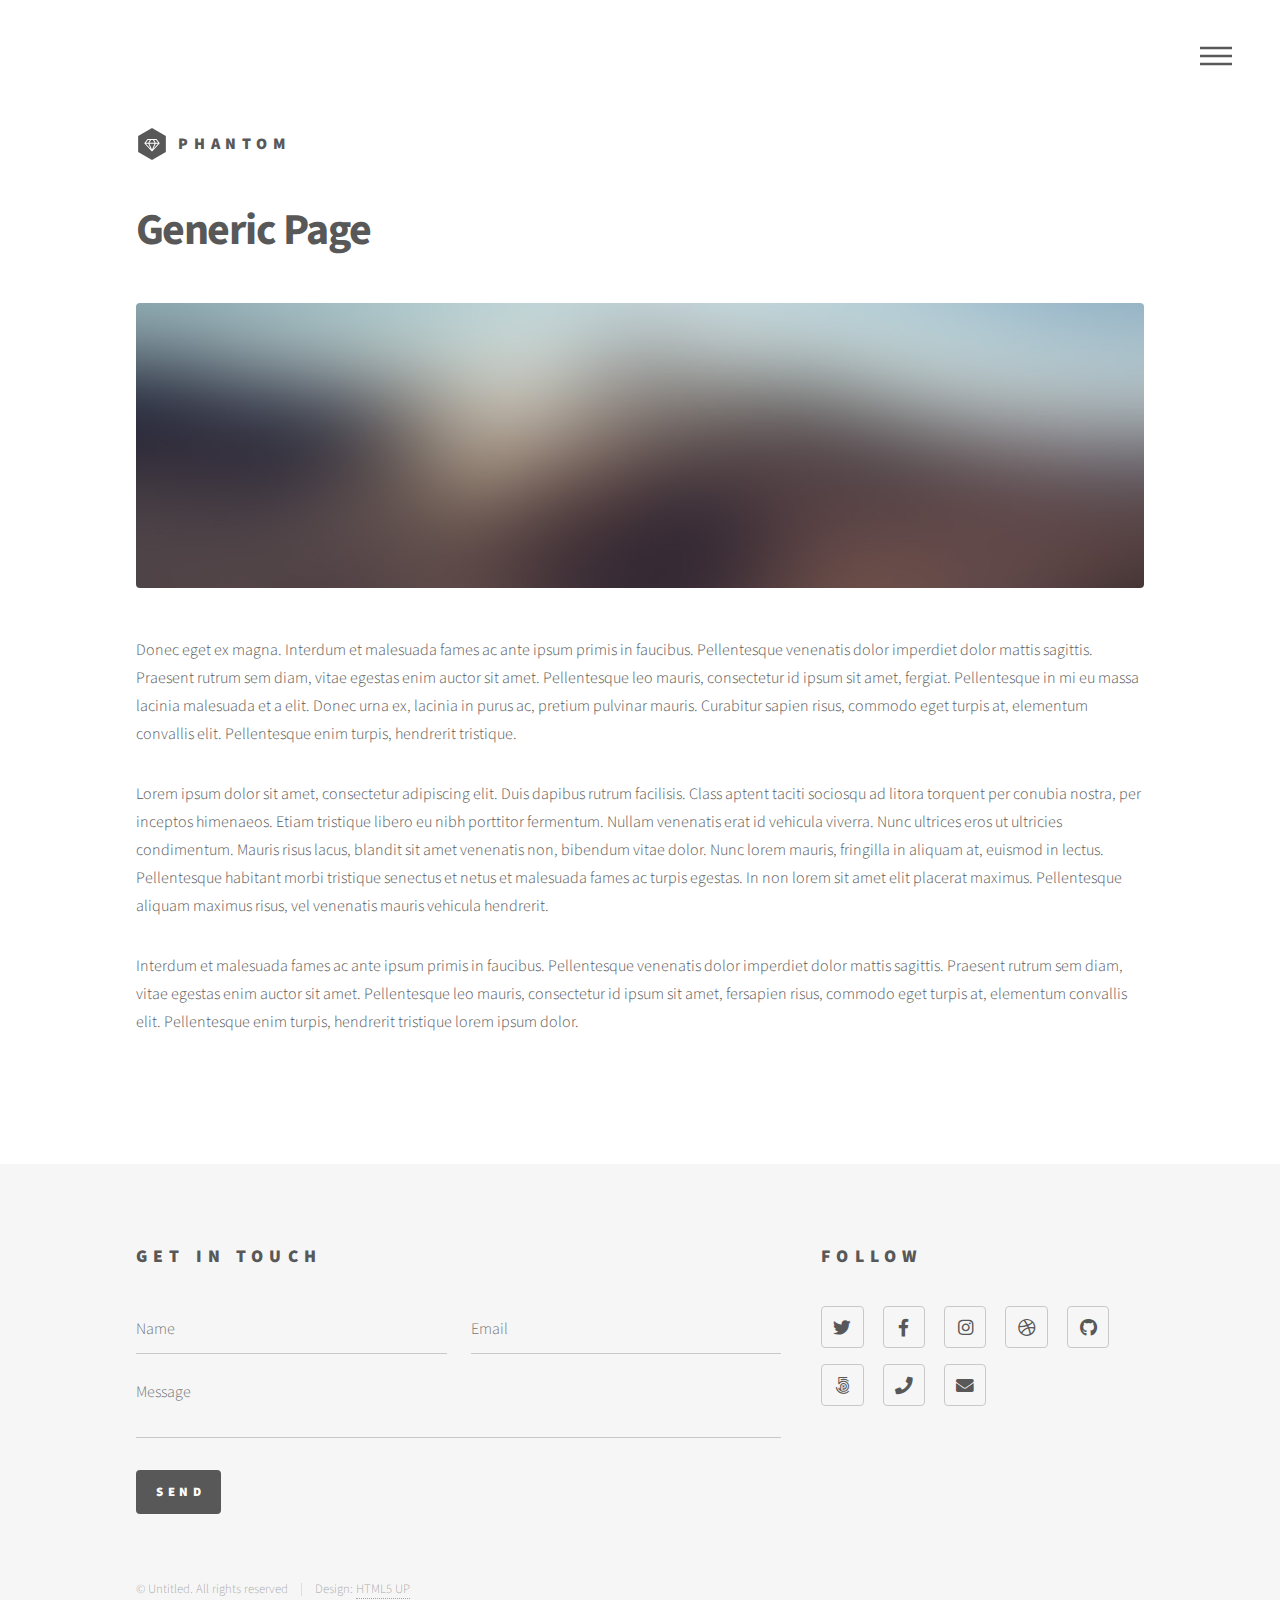
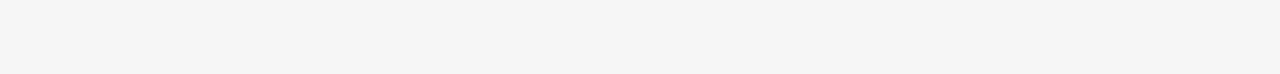
==== about.html @ fb97732a "I did mang???" ====
<!DOCTYPE HTML>
<!--
	Phantom by HTML5 UP
	html5up.net | @ajlkn
	Free for personal and commercial use under the CCA 3.0 license (html5up.net/license)
-->
<html>
	<head>
		<title>Generic - Phantom by HTML5 UP</title>
		<meta charset="utf-8" />
		<meta name="viewport" content="width=device-width, initial-scale=1, user-scalable=no" />
		<link rel="stylesheet" href="assets/css/main.css" />
		<noscript><link rel="stylesheet" href="assets/css/noscript.css" /></noscript>
	</head>
	<body class="is-preload">
		<!-- Wrapper -->
			<div id="wrapper">

				<!-- Header -->
					<header id="header">
						<div class="inner">

							<!-- Logo -->
								<a href="index.html" class="logo">
									<span class="symbol"><img src="images/logo.svg" alt="" /></span><span class="title">Phantom</span>
								</a>

							<!-- Nav -->
								<nav>
									<ul>
										<li><a href="#menu">Menu</a></li>
									</ul>
								</nav>

						</div>
					</header>

				<!-- Menu -->
					<nav id="menu">
						<h2>Menu</h2>
						<ul>
							<li><a href="index.html">Home</a></li>
							<li><a href="generic.html">Ipsum veroeros</a></li>
							<li><a href="generic.html">Tempus etiam</a></li>
							<li><a href="generic.html">Consequat dolor</a></li>
							<li><a href="elements.html">Elements</a></li>
						</ul>
					</nav>

				<!-- Main -->
					<div id="main">
						<div class="inner">
							<h1>Generic Page</h1>
							<span class="image main"><img src="images/pic13.jpg" alt="" /></span>
							<p>Donec eget ex magna. Interdum et malesuada fames ac ante ipsum primis in faucibus. Pellentesque venenatis dolor imperdiet dolor mattis sagittis. Praesent rutrum sem diam, vitae egestas enim auctor sit amet. Pellentesque leo mauris, consectetur id ipsum sit amet, fergiat. Pellentesque in mi eu massa lacinia malesuada et a elit. Donec urna ex, lacinia in purus ac, pretium pulvinar mauris. Curabitur sapien risus, commodo eget turpis at, elementum convallis elit. Pellentesque enim turpis, hendrerit tristique.</p>
							<p>Lorem ipsum dolor sit amet, consectetur adipiscing elit. Duis dapibus rutrum facilisis. Class aptent taciti sociosqu ad litora torquent per conubia nostra, per inceptos himenaeos. Etiam tristique libero eu nibh porttitor fermentum. Nullam venenatis erat id vehicula viverra. Nunc ultrices eros ut ultricies condimentum. Mauris risus lacus, blandit sit amet venenatis non, bibendum vitae dolor. Nunc lorem mauris, fringilla in aliquam at, euismod in lectus. Pellentesque habitant morbi tristique senectus et netus et malesuada fames ac turpis egestas. In non lorem sit amet elit placerat maximus. Pellentesque aliquam maximus risus, vel venenatis mauris vehicula hendrerit.</p>
							<p>Interdum et malesuada fames ac ante ipsum primis in faucibus. Pellentesque venenatis dolor imperdiet dolor mattis sagittis. Praesent rutrum sem diam, vitae egestas enim auctor sit amet. Pellentesque leo mauris, consectetur id ipsum sit amet, fersapien risus, commodo eget turpis at, elementum convallis elit. Pellentesque enim turpis, hendrerit tristique lorem ipsum dolor.</p>
						</div>
					</div>

				<!-- Footer -->
					<footer id="footer">
						<div class="inner">
							<section>
								<h2>Get in touch</h2>
								<form method="post" action="#">
									<div class="fields">
										<div class="field half">
											<input type="text" name="name" id="name" placeholder="Name" />
										</div>
										<div class="field half">
											<input type="email" name="email" id="email" placeholder="Email" />
										</div>
										<div class="field">
											<textarea name="message" id="message" placeholder="Message"></textarea>
										</div>
									</div>
									<ul class="actions">
										<li><input type="submit" value="Send" class="primary" /></li>
									</ul>
								</form>
							</section>
							<section>
								<h2>Follow</h2>
								<ul class="icons">
									<li><a href="#" class="icon brands style2 fa-twitter"><span class="label">Twitter</span></a></li>
									<li><a href="#" class="icon brands style2 fa-facebook-f"><span class="label">Facebook</span></a></li>
									<li><a href="#" class="icon brands style2 fa-instagram"><span class="label">Instagram</span></a></li>
									<li><a href="#" class="icon brands style2 fa-dribbble"><span class="label">Dribbble</span></a></li>
									<li><a href="#" class="icon brands style2 fa-github"><span class="label">GitHub</span></a></li>
									<li><a href="#" class="icon brands style2 fa-500px"><span class="label">500px</span></a></li>
									<li><a href="#" class="icon solid style2 fa-phone"><span class="label">Phone</span></a></li>
									<li><a href="#" class="icon solid style2 fa-envelope"><span class="label">Email</span></a></li>
								</ul>
							</section>
							<ul class="copyright">
								<li>&copy; Untitled. All rights reserved</li><li>Design: <a href="http://html5up.net">HTML5 UP</a></li>
							</ul>
						</div>
					</footer>

			</div>

		<!-- Scripts -->
			<script src="assets/js/jquery.min.js"></script>
			<script src="assets/js/browser.min.js"></script>
			<script src="assets/js/breakpoints.min.js"></script>
			<script src="assets/js/util.js"></script>
			<script src="assets/js/main.js"></script>

	</body>
</html>
---- assets/css/main.css ----
@import url(fontawesome-all.min.css);
@import url("https://fonts.googleapis.com/css?family=Source+Sans+Pro:300,700,900");

/*
	Phantom by HTML5 UP
	html5up.net | @ajlkn
	Free for personal and commercial use under the CCA 3.0 license (html5up.net/license)
*/

html, body, div, span, applet, object,
iframe, h1, h2, h3, h4, h5, h6, p, blockquote,
pre, a, abbr, acronym, address, big, cite,
code, del, dfn, em, img, ins, kbd, q, s, samp,
small, strike, strong, sub, sup, tt, var, b,
u, i, center, dl, dt, dd, ol, ul, li, fieldset,
form, label, legend, table, caption, tbody,
tfoot, thead, tr, th, td, article, aside,
canvas, details, embed, figure, figcaption,
footer, header, hgroup, menu, nav, output, ruby,
section, summary, time, mark, audio, video {
	margin: 0;
	padding: 0;
	border: 0;
	font-size: 100%;
	font: inherit;
	vertical-align: baseline;}

article, aside, details, figcaption, figure,
footer, header, hgroup, menu, nav, section {
	display: block;}

body {
	line-height: 1;
}

ol, ul {
	list-style: none;
}

blockquote, q {
	quotes: none;
}

	blockquote:before, blockquote:after, q:before, q:after {
		content: '';
		content: none;
	}

table {
	border-collapse: collapse;
	border-spacing: 0;
}

body {
	-webkit-text-size-adjust: none;
}

mark {
	background-color: transparent;
	color: inherit;
}

input::-moz-focus-inner {
	border: 0;
	padding: 0;
}

input, select, textarea {
	-moz-appearance: none;
	-webkit-appearance: none;
	-ms-appearance: none;
	appearance: none;
}

/* Basic */

	@-ms-viewport {
		width: device-width;
	}

	body {
		-ms-overflow-style: scrollbar;
	}

	@media screen and (max-width: 480px) {

		html, body {
			min-width: 320px;
		}

	}

	html {
		box-sizing: border-box;
	}

	*, *:before, *:after {
		box-sizing: inherit;
	}

	body {
		background: #ffffff;
	}

		body.is-preload *, body.is-preload *:before, body.is-preload *:after {
			-moz-animation: none !important;
			-webkit-animation: none !important;
			-ms-animation: none !important;
			animation: none !important;
			-moz-transition: none !important;
			-webkit-transition: none !important;
			-ms-transition: none !important;
			transition: none !important;
		}

/* Type */

	body, input, select, textarea {
		color: #585858;
		font-family: "Source Sans Pro", Helvetica, sans-serif;
		font-size: 16pt;
		font-weight: 300;
		line-height: 1.75;
	}

		@media screen and (max-width: 1680px) {

			body, input, select, textarea {
				font-size: 14pt;
			}

		}

		@media screen and (max-width: 1280px) {

			body, input, select, textarea {
				font-size: 12pt;
			}

		}

	a {
		-moz-transition: border-bottom-color 0.2s ease, color 0.2s ease;
		-webkit-transition: border-bottom-color 0.2s ease, color 0.2s ease;
		-ms-transition: border-bottom-color 0.2s ease, color 0.2s ease;
		transition: border-bottom-color 0.2s ease, color 0.2s ease;
		text-decoration: none;
		color: #585858;
		border-bottom: dotted 1px rgba(88, 88, 88, 0.5);
	}

		a:hover {
			border-bottom-color: transparent;
			color: #f2849e !important;
		}

	strong, b {
		font-weight: 900;
	}

	em, i {
		font-style: italic;
	}

	p {
		margin: 0 0 2em 0;
	}

	h1 {
		font-size: 2.75em;
		font-weight: 700;
		line-height: 1.3;
		margin: 0 0 1em 0;
		letter-spacing: -0.035em;
	}

		h1 a {
			color: inherit;
		}

		@media screen and (max-width: 736px) {

			h1 {
				font-size: 2em;
				margin: 0 0 1em 0;
			}

		}

		@media screen and (max-width: 360px) {

			h1 {
				font-size: 1.75em;
			}

		}

	h2, h3, h4, h5, h6 {
		font-weight: 900;
		line-height: 1.5;
		margin: 0 0 2em 0;
		text-transform: uppercase;
		letter-spacing: 0.35em;
	}

		h2 a, h3 a, h4 a, h5 a, h6 a {
			color: inherit;
		}

	h2 {
		font-size: 1.1em;
	}

	h3 {
		font-size: 1em;
	}

	h4 {
		font-size: 0.8em;
	}

	h5 {
		font-size: 0.8em;
	}

	h6 {
		font-size: 0.8em;
	}

	@media screen and (max-width: 980px) {

		h1 br, h2 br, h3 br, h4 br, h5 br, h6 br {
			display: none;
		}

	}

	@media screen and (max-width: 736px) {

		h2 {
			font-size: 1em;
		}

		h3 {
			font-size: 0.8em;
		}

	}

	sub {
		font-size: 0.8em;
		position: relative;
		top: 0.5em;
	}

	sup {
		font-size: 0.8em;
		position: relative;
		top: -0.5em;
	}

	blockquote {
		border-left: solid 4px #c9c9c9;
		font-style: italic;
		margin: 0 0 2em 0;
		padding: 0.5em 0 0.5em 2em;
	}

	code {
		background: rgba(144, 144, 144, 0.075);
		border-radius: 4px;
		border: solid 1px #c9c9c9;
		font-family: "Courier New", monospace;
		font-size: 0.9em;
		margin: 0 0.25em;
		padding: 0.25em 0.65em;
	}

	pre {
		-webkit-overflow-scrolling: touch;
		font-family: "Courier New", monospace;
		font-size: 0.9em;
		margin: 0 0 2em 0;
	}

		pre code {
			display: block;
			line-height: 1.75;
			padding: 1em 1.5em;
			overflow-x: auto;
		}

	hr {
		border: 0;
		border-bottom: solid 1px #c9c9c9;
		margin: 2em 0;
	}

		hr.major {
			margin: 3em 0;
		}

	.align-left {
		text-align: left;
	}

	.align-center {
		text-align: center;
	}

	.align-right {
		text-align: right;
	}

/* Row */

	.row {
		display: flex;
		flex-wrap: wrap;
		box-sizing: border-box;
		align-items: stretch;
	}

		.row > * {
			box-sizing: border-box;
		}

		.row.gtr-uniform > * > :last-child {
			margin-bottom: 0;
		}

		.row.aln-left {
			justify-content: flex-start;
		}

		.row.aln-center {
			justify-content: center;
		}

		.row.aln-right {
			justify-content: flex-end;
		}

		.row.aln-top {
			align-items: flex-start;
		}

		.row.aln-middle {
			align-items: center;
		}

		.row.aln-bottom {
			align-items: flex-end;
		}

		.row > .imp {
			order: -1;
		}

		.row > .col-1 {
			width: 8.33333%;
		}

		.row > .off-1 {
			margin-left: 8.33333%;
		}

		.row > .col-2 {
			width: 16.66667%;
		}

		.row > .off-2 {
			margin-left: 16.66667%;
		}

		.row > .col-3 {
			width: 25%;
		}

		.row > .off-3 {
			margin-left: 25%;
		}

		.row > .col-4 {
			width: 33.33333%;
		}

		.row > .off-4 {
			margin-left: 33.33333%;
		}

		.row > .col-5 {
			width: 41.66667%;
		}

		.row > .off-5 {
			margin-left: 41.66667%;
		}

		.row > .col-6 {
			width: 50%;
		}

		.row > .off-6 {
			margin-left: 50%;
		}

		.row > .col-7 {
			width: 58.33333%;
		}

		.row > .off-7 {
			margin-left: 58.33333%;
		}

		.row > .col-8 {
			width: 66.66667%;
		}

		.row > .off-8 {
			margin-left: 66.66667%;
		}

		.row > .col-9 {
			width: 75%;
		}

		.row > .off-9 {
			margin-left: 75%;
		}

		.row > .col-10 {
			width: 83.33333%;
		}

		.row > .off-10 {
			margin-left: 83.33333%;
		}

		.row > .col-11 {
			width: 91.66667%;
		}

		.row > .off-11 {
			margin-left: 91.66667%;
		}

		.row > .col-12 {
			width: 100%;
		}

		.row > .off-12 {
			margin-left: 100%;
		}

		.row.gtr-0 {
			margin-top: 0;
			margin-left: 0em;
		}

			.row.gtr-0 > * {
				padding: 0 0 0 0em;
			}

			.row.gtr-0.gtr-uniform {
				margin-top: 0em;
			}

				.row.gtr-0.gtr-uniform > * {
					padding-top: 0em;
				}

		.row.gtr-25 {
			margin-top: 0;
			margin-left: -0.5em;
		}

			.row.gtr-25 > * {
				padding: 0 0 0 0.5em;
			}

			.row.gtr-25.gtr-uniform {
				margin-top: -0.5em;
			}

				.row.gtr-25.gtr-uniform > * {
					padding-top: 0.5em;
				}

		.row.gtr-50 {
			margin-top: 0;
			margin-left: -1em;
		}

			.row.gtr-50 > * {
				padding: 0 0 0 1em;
			}

			.row.gtr-50.gtr-uniform {
				margin-top: -1em;
			}

				.row.gtr-50.gtr-uniform > * {
					padding-top: 1em;
				}

		.row {
			margin-top: 0;
			margin-left: -2em;
		}

			.row > * {
				padding: 0 0 0 2em;
			}

			.row.gtr-uniform {
				margin-top: -2em;
			}

				.row.gtr-uniform > * {
					padding-top: 2em;
				}

		.row.gtr-150 {
			margin-top: 0;
			margin-left: -3em;
		}

			.row.gtr-150 > * {
				padding: 0 0 0 3em;
			}

			.row.gtr-150.gtr-uniform {
				margin-top: -3em;
			}

				.row.gtr-150.gtr-uniform > * {
					padding-top: 3em;
				}

		.row.gtr-200 {
			margin-top: 0;
			margin-left: -4em;
		}

			.row.gtr-200 > * {
				padding: 0 0 0 4em;
			}

			.row.gtr-200.gtr-uniform {
				margin-top: -4em;
			}

				.row.gtr-200.gtr-uniform > * {
					padding-top: 4em;
				}

		@media screen and (max-width: 1680px) {

			.row {
				display: flex;
				flex-wrap: wrap;
				box-sizing: border-box;
				align-items: stretch;
			}

				.row > * {
					box-sizing: border-box;
				}

				.row.gtr-uniform > * > :last-child {
					margin-bottom: 0;
				}

				.row.aln-left {
					justify-content: flex-start;
				}

				.row.aln-center {
					justify-content: center;
				}

				.row.aln-right {
					justify-content: flex-end;
				}

				.row.aln-top {
					align-items: flex-start;
				}

				.row.aln-middle {
					align-items: center;
				}

				.row.aln-bottom {
					align-items: flex-end;
				}

				.row > .imp-xlarge {
					order: -1;
				}

				.row > .col-1-xlarge {
					width: 8.33333%;
				}

				.row > .off-1-xlarge {
					margin-left: 8.33333%;
				}

				.row > .col-2-xlarge {
					width: 16.66667%;
				}

				.row > .off-2-xlarge {
					margin-left: 16.66667%;
				}

				.row > .col-3-xlarge {
					width: 25%;
				}

				.row > .off-3-xlarge {
					margin-left: 25%;
				}

				.row > .col-4-xlarge {
					width: 33.33333%;
				}

				.row > .off-4-xlarge {
					margin-left: 33.33333%;
				}

				.row > .col-5-xlarge {
					width: 41.66667%;
				}

				.row > .off-5-xlarge {
					margin-left: 41.66667%;
				}

				.row > .col-6-xlarge {
					width: 50%;
				}

				.row > .off-6-xlarge {
					margin-left: 50%;
				}

				.row > .col-7-xlarge {
					width: 58.33333%;
				}

				.row > .off-7-xlarge {
					margin-left: 58.33333%;
				}

				.row > .col-8-xlarge {
					width: 66.66667%;
				}

				.row > .off-8-xlarge {
					margin-left: 66.66667%;
				}

				.row > .col-9-xlarge {
					width: 75%;
				}

				.row > .off-9-xlarge {
					margin-left: 75%;
				}

				.row > .col-10-xlarge {
					width: 83.33333%;
				}

				.row > .off-10-xlarge {
					margin-left: 83.33333%;
				}

				.row > .col-11-xlarge {
					width: 91.66667%;
				}

				.row > .off-11-xlarge {
					margin-left: 91.66667%;
				}

				.row > .col-12-xlarge {
					width: 100%;
				}

				.row > .off-12-xlarge {
					margin-left: 100%;
				}

				.row.gtr-0 {
					margin-top: 0;
					margin-left: 0em;
				}

					.row.gtr-0 > * {
						padding: 0 0 0 0em;
					}

					.row.gtr-0.gtr-uniform {
						margin-top: 0em;
					}

						.row.gtr-0.gtr-uniform > * {
							padding-top: 0em;
						}

				.row.gtr-25 {
					margin-top: 0;
					margin-left: -0.5em;
				}

					.row.gtr-25 > * {
						padding: 0 0 0 0.5em;
					}

					.row.gtr-25.gtr-uniform {
						margin-top: -0.5em;
					}

						.row.gtr-25.gtr-uniform > * {
							padding-top: 0.5em;
						}

				.row.gtr-50 {
					margin-top: 0;
					margin-left: -1em;
				}

					.row.gtr-50 > * {
						padding: 0 0 0 1em;
					}

					.row.gtr-50.gtr-uniform {
						margin-top: -1em;
					}

						.row.gtr-50.gtr-uniform > * {
							padding-top: 1em;
						}

				.row {
					margin-top: 0;
					margin-left: -2em;
				}

					.row > * {
						padding: 0 0 0 2em;
					}

					.row.gtr-uniform {
						margin-top: -2em;
					}

						.row.gtr-uniform > * {
							padding-top: 2em;
						}

				.row.gtr-150 {
					margin-top: 0;
					margin-left: -3em;
				}

					.row.gtr-150 > * {
						padding: 0 0 0 3em;
					}

					.row.gtr-150.gtr-uniform {
						margin-top: -3em;
					}

						.row.gtr-150.gtr-uniform > * {
							padding-top: 3em;
						}

				.row.gtr-200 {
					margin-top: 0;
					margin-left: -4em;
				}

					.row.gtr-200 > * {
						padding: 0 0 0 4em;
					}

					.row.gtr-200.gtr-uniform {
						margin-top: -4em;
					}

						.row.gtr-200.gtr-uniform > * {
							padding-top: 4em;
						}

		}

		@media screen and (max-width: 1280px) {

			.row {
				display: flex;
				flex-wrap: wrap;
				box-sizing: border-box;
				align-items: stretch;
			}

				.row > * {
					box-sizing: border-box;
				}

				.row.gtr-uniform > * > :last-child {
					margin-bottom: 0;
				}

				.row.aln-left {
					justify-content: flex-start;
				}

				.row.aln-center {
					justify-content: center;
				}

				.row.aln-right {
					justify-content: flex-end;
				}

				.row.aln-top {
					align-items: flex-start;
				}

				.row.aln-middle {
					align-items: center;
				}

				.row.aln-bottom {
					align-items: flex-end;
				}

				.row > .imp-large {
					order: -1;
				}

				.row > .col-1-large {
					width: 8.33333%;
				}

				.row > .off-1-large {
					margin-left: 8.33333%;
				}

				.row > .col-2-large {
					width: 16.66667%;
				}

				.row > .off-2-large {
					margin-left: 16.66667%;
				}

				.row > .col-3-large {
					width: 25%;
				}

				.row > .off-3-large {
					margin-left: 25%;
				}

				.row > .col-4-large {
					width: 33.33333%;
				}

				.row > .off-4-large {
					margin-left: 33.33333%;
				}

				.row > .col-5-large {
					width: 41.66667%;
				}

				.row > .off-5-large {
					margin-left: 41.66667%;
				}

				.row > .col-6-large {
					width: 50%;
				}

				.row > .off-6-large {
					margin-left: 50%;
				}

				.row > .col-7-large {
					width: 58.33333%;
				}

				.row > .off-7-large {
					margin-left: 58.33333%;
				}

				.row > .col-8-large {
					width: 66.66667%;
				}

				.row > .off-8-large {
					margin-left: 66.66667%;
				}

				.row > .col-9-large {
					width: 75%;
				}

				.row > .off-9-large {
					margin-left: 75%;
				}

				.row > .col-10-large {
					width: 83.33333%;
				}

				.row > .off-10-large {
					margin-left: 83.33333%;
				}

				.row > .col-11-large {
					width: 91.66667%;
				}

				.row > .off-11-large {
					margin-left: 91.66667%;
				}

				.row > .col-12-large {
					width: 100%;
				}

				.row > .off-12-large {
					margin-left: 100%;
				}

				.row.gtr-0 {
					margin-top: 0;
					margin-left: 0em;
				}

					.row.gtr-0 > * {
						padding: 0 0 0 0em;
					}

					.row.gtr-0.gtr-uniform {
						margin-top: 0em;
					}

						.row.gtr-0.gtr-uniform > * {
							padding-top: 0em;
						}

				.row.gtr-25 {
					margin-top: 0;
					margin-left: -0.5em;
				}

					.row.gtr-25 > * {
						padding: 0 0 0 0.5em;
					}

					.row.gtr-25.gtr-uniform {
						margin-top: -0.5em;
					}

						.row.gtr-25.gtr-uniform > * {
							padding-top: 0.5em;
						}

				.row.gtr-50 {
					margin-top: 0;
					margin-left: -1em;
				}

					.row.gtr-50 > * {
						padding: 0 0 0 1em;
					}

					.row.gtr-50.gtr-uniform {
						margin-top: -1em;
					}

						.row.gtr-50.gtr-uniform > * {
							padding-top: 1em;
						}

				.row {
					margin-top: 0;
					margin-left: -2em;
				}

					.row > * {
						padding: 0 0 0 2em;
					}

					.row.gtr-uniform {
						margin-top: -2em;
					}

						.row.gtr-uniform > * {
							padding-top: 2em;
						}

				.row.gtr-150 {
					margin-top: 0;
					margin-left: -3em;
				}

					.row.gtr-150 > * {
						padding: 0 0 0 3em;
					}

					.row.gtr-150.gtr-uniform {
						margin-top: -3em;
					}

						.row.gtr-150.gtr-uniform > * {
							padding-top: 3em;
						}

				.row.gtr-200 {
					margin-top: 0;
					margin-left: -4em;
				}

					.row.gtr-200 > * {
						padding: 0 0 0 4em;
					}

					.row.gtr-200.gtr-uniform {
						margin-top: -4em;
					}

						.row.gtr-200.gtr-uniform > * {
							padding-top: 4em;
						}

		}

		@media screen and (max-width: 980px) {

			.row {
				display: flex;
				flex-wrap: wrap;
				box-sizing: border-box;
				align-items: stretch;
			}

				.row > * {
					box-sizing: border-box;
				}

				.row.gtr-uniform > * > :last-child {
					margin-bottom: 0;
				}

				.row.aln-left {
					justify-content: flex-start;
				}

				.row.aln-center {
					justify-content: center;
				}

				.row.aln-right {
					justify-content: flex-end;
				}

				.row.aln-top {
					align-items: flex-start;
				}

				.row.aln-middle {
					align-items: center;
				}

				.row.aln-bottom {
					align-items: flex-end;
				}

				.row > .imp-medium {
					order: -1;
				}

				.row > .col-1-medium {
					width: 8.33333%;
				}

				.row > .off-1-medium {
					margin-left: 8.33333%;
				}

				.row > .col-2-medium {
					width: 16.66667%;
				}

				.row > .off-2-medium {
					margin-left: 16.66667%;
				}

				.row > .col-3-medium {
					width: 25%;
				}

				.row > .off-3-medium {
					margin-left: 25%;
				}

				.row > .col-4-medium {
					width: 33.33333%;
				}

				.row > .off-4-medium {
					margin-left: 33.33333%;
				}

				.row > .col-5-medium {
					width: 41.66667%;
				}

				.row > .off-5-medium {
					margin-left: 41.66667%;
				}

				.row > .col-6-medium {
					width: 50%;
				}

				.row > .off-6-medium {
					margin-left: 50%;
				}

				.row > .col-7-medium {
					width: 58.33333%;
				}

				.row > .off-7-medium {
					margin-left: 58.33333%;
				}

				.row > .col-8-medium {
					width: 66.66667%;
				}

				.row > .off-8-medium {
					margin-left: 66.66667%;
				}

				.row > .col-9-medium {
					width: 75%;
				}

				.row > .off-9-medium {
					margin-left: 75%;
				}

				.row > .col-10-medium {
					width: 83.33333%;
				}

				.row > .off-10-medium {
					margin-left: 83.33333%;
				}

				.row > .col-11-medium {
					width: 91.66667%;
				}

				.row > .off-11-medium {
					margin-left: 91.66667%;
				}

				.row > .col-12-medium {
					width: 100%;
				}

				.row > .off-12-medium {
					margin-left: 100%;
				}

				.row.gtr-0 {
					margin-top: 0;
					margin-left: 0em;
				}

					.row.gtr-0 > * {
						padding: 0 0 0 0em;
					}

					.row.gtr-0.gtr-uniform {
						margin-top: 0em;
					}

						.row.gtr-0.gtr-uniform > * {
							padding-top: 0em;
						}

				.row.gtr-25 {
					margin-top: 0;
					margin-left: -0.375em;
				}

					.row.gtr-25 > * {
						padding: 0 0 0 0.375em;
					}

					.row.gtr-25.gtr-uniform {
						margin-top: -0.375em;
					}

						.row.gtr-25.gtr-uniform > * {
							padding-top: 0.375em;
						}

				.row.gtr-50 {
					margin-top: 0;
					margin-left: -0.75em;
				}

					.row.gtr-50 > * {
						padding: 0 0 0 0.75em;
					}

					.row.gtr-50.gtr-uniform {
						margin-top: -0.75em;
					}

						.row.gtr-50.gtr-uniform > * {
							padding-top: 0.75em;
						}

				.row {
					margin-top: 0;
					margin-left: -1.5em;
				}

					.row > * {
						padding: 0 0 0 1.5em;
					}

					.row.gtr-uniform {
						margin-top: -1.5em;
					}

						.row.gtr-uniform > * {
							padding-top: 1.5em;
						}

				.row.gtr-150 {
					margin-top: 0;
					margin-left: -2.25em;
				}

					.row.gtr-150 > * {
						padding: 0 0 0 2.25em;
					}

					.row.gtr-150.gtr-uniform {
						margin-top: -2.25em;
					}

						.row.gtr-150.gtr-uniform > * {
							padding-top: 2.25em;
						}

				.row.gtr-200 {
					margin-top: 0;
					margin-left: -3em;
				}

					.row.gtr-200 > * {
						padding: 0 0 0 3em;
					}

					.row.gtr-200.gtr-uniform {
						margin-top: -3em;
					}

						.row.gtr-200.gtr-uniform > * {
							padding-top: 3em;
						}

		}

		@media screen and (max-width: 736px) {

			.row {
				display: flex;
				flex-wrap: wrap;
				box-sizing: border-box;
				align-items: stretch;
			}

				.row > * {
					box-sizing: border-box;
				}

				.row.gtr-uniform > * > :last-child {
					margin-bottom: 0;
				}

				.row.aln-left {
					justify-content: flex-start;
				}

				.row.aln-center {
					justify-content: center;
				}

				.row.aln-right {
					justify-content: flex-end;
				}

				.row.aln-top {
					align-items: flex-start;
				}

				.row.aln-middle {
					align-items: center;
				}

				.row.aln-bottom {
					align-items: flex-end;
				}

				.row > .imp-small {
					order: -1;
				}

				.row > .col-1-small {
					width: 8.33333%;
				}

				.row > .off-1-small {
					margin-left: 8.33333%;
				}

				.row > .col-2-small {
					width: 16.66667%;
				}

				.row > .off-2-small {
					margin-left: 16.66667%;
				}

				.row > .col-3-small {
					width: 25%;
				}

				.row > .off-3-small {
					margin-left: 25%;
				}

				.row > .col-4-small {
					width: 33.33333%;
				}

				.row > .off-4-small {
					margin-left: 33.33333%;
				}

				.row > .col-5-small {
					width: 41.66667%;
				}

				.row > .off-5-small {
					margin-left: 41.66667%;
				}

				.row > .col-6-small {
					width: 50%;
				}

				.row > .off-6-small {
					margin-left: 50%;
				}

				.row > .col-7-small {
					width: 58.33333%;
				}

				.row > .off-7-small {
					margin-left: 58.33333%;
				}

				.row > .col-8-small {
					width: 66.66667%;
				}

				.row > .off-8-small {
					margin-left: 66.66667%;
				}

				.row > .col-9-small {
					width: 75%;
				}

				.row > .off-9-small {
					margin-left: 75%;
				}

				.row > .col-10-small {
					width: 83.33333%;
				}

				.row > .off-10-small {
					margin-left: 83.33333%;
				}

				.row > .col-11-small {
					width: 91.66667%;
				}

				.row > .off-11-small {
					margin-left: 91.66667%;
				}

				.row > .col-12-small {
					width: 100%;
				}

				.row > .off-12-small {
					margin-left: 100%;
				}

				.row.gtr-0 {
					margin-top: 0;
					margin-left: 0em;
				}

					.row.gtr-0 > * {
						padding: 0 0 0 0em;
					}

					.row.gtr-0.gtr-uniform {
						margin-top: 0em;
					}

						.row.gtr-0.gtr-uniform > * {
							padding-top: 0em;
						}

				.row.gtr-25 {
					margin-top: 0;
					margin-left: -0.25em;
				}

					.row.gtr-25 > * {
						padding: 0 0 0 0.25em;
					}

					.row.gtr-25.gtr-uniform {
						margin-top: -0.25em;
					}

						.row.gtr-25.gtr-uniform > * {
							padding-top: 0.25em;
						}

				.row.gtr-50 {
					margin-top: 0;
					margin-left: -0.5em;
				}

					.row.gtr-50 > * {
						padding: 0 0 0 0.5em;
					}

					.row.gtr-50.gtr-uniform {
						margin-top: -0.5em;
					}

						.row.gtr-50.gtr-uniform > * {
							padding-top: 0.5em;
						}

				.row {
					margin-top: 0;
					margin-left: -1em;
				}

					.row > * {
						padding: 0 0 0 1em;
					}

					.row.gtr-uniform {
						margin-top: -1em;
					}

						.row.gtr-uniform > * {
							padding-top: 1em;
						}

				.row.gtr-150 {
					margin-top: 0;
					margin-left: -1.5em;
				}

					.row.gtr-150 > * {
						padding: 0 0 0 1.5em;
					}

					.row.gtr-150.gtr-uniform {
						margin-top: -1.5em;
					}

						.row.gtr-150.gtr-uniform > * {
							padding-top: 1.5em;
						}

				.row.gtr-200 {
					margin-top: 0;
					margin-left: -2em;
				}

					.row.gtr-200 > * {
						padding: 0 0 0 2em;
					}

					.row.gtr-200.gtr-uniform {
						margin-top: -2em;
					}

						.row.gtr-200.gtr-uniform > * {
							padding-top: 2em;
						}

		}

		@media screen and (max-width: 480px) {

			.row {
				display: flex;
				flex-wrap: wrap;
				box-sizing: border-box;
				align-items: stretch;
			}

				.row > * {
					box-sizing: border-box;
				}

				.row.gtr-uniform > * > :last-child {
					margin-bottom: 0;
				}

				.row.aln-left {
					justify-content: flex-start;
				}

				.row.aln-center {
					justify-content: center;
				}

				.row.aln-right {
					justify-content: flex-end;
				}

				.row.aln-top {
					align-items: flex-start;
				}

				.row.aln-middle {
					align-items: center;
				}

				.row.aln-bottom {
					align-items: flex-end;
				}

				.row > .imp-xsmall {
					order: -1;
				}

				.row > .col-1-xsmall {
					width: 8.33333%;
				}

				.row > .off-1-xsmall {
					margin-left: 8.33333%;
				}

				.row > .col-2-xsmall {
					width: 16.66667%;
				}

				.row > .off-2-xsmall {
					margin-left: 16.66667%;
				}

				.row > .col-3-xsmall {
					width: 25%;
				}

				.row > .off-3-xsmall {
					margin-left: 25%;
				}

				.row > .col-4-xsmall {
					width: 33.33333%;
				}

				.row > .off-4-xsmall {
					margin-left: 33.33333%;
				}

				.row > .col-5-xsmall {
					width: 41.66667%;
				}

				.row > .off-5-xsmall {
					margin-left: 41.66667%;
				}

				.row > .col-6-xsmall {
					width: 50%;
				}

				.row > .off-6-xsmall {
					margin-left: 50%;
				}

				.row > .col-7-xsmall {
					width: 58.33333%;
				}

				.row > .off-7-xsmall {
					margin-left: 58.33333%;
				}

				.row > .col-8-xsmall {
					width: 66.66667%;
				}

				.row > .off-8-xsmall {
					margin-left: 66.66667%;
				}

				.row > .col-9-xsmall {
					width: 75%;
				}

				.row > .off-9-xsmall {
					margin-left: 75%;
				}

				.row > .col-10-xsmall {
					width: 83.33333%;
				}

				.row > .off-10-xsmall {
					margin-left: 83.33333%;
				}

				.row > .col-11-xsmall {
					width: 91.66667%;
				}

				.row > .off-11-xsmall {
					margin-left: 91.66667%;
				}

				.row > .col-12-xsmall {
					width: 100%;
				}

				.row > .off-12-xsmall {
					margin-left: 100%;
				}

				.row.gtr-0 {
					margin-top: 0;
					margin-left: 0em;
				}

					.row.gtr-0 > * {
						padding: 0 0 0 0em;
					}

					.row.gtr-0.gtr-uniform {
						margin-top: 0em;
					}

						.row.gtr-0.gtr-uniform > * {
							padding-top: 0em;
						}

				.row.gtr-25 {
					margin-top: 0;
					margin-left: -0.25em;
				}

					.row.gtr-25 > * {
						padding: 0 0 0 0.25em;
					}

					.row.gtr-25.gtr-uniform {
						margin-top: -0.25em;
					}

						.row.gtr-25.gtr-uniform > * {
							padding-top: 0.25em;
						}

				.row.gtr-50 {
					margin-top: 0;
					margin-left: -0.5em;
				}

					.row.gtr-50 > * {
						padding: 0 0 0 0.5em;
					}

					.row.gtr-50.gtr-uniform {
						margin-top: -0.5em;
					}

						.row.gtr-50.gtr-uniform > * {
							padding-top: 0.5em;
						}

				.row {
					margin-top: 0;
					margin-left: -1em;
				}

					.row > * {
						padding: 0 0 0 1em;
					}

					.row.gtr-uniform {
						margin-top: -1em;
					}

						.row.gtr-uniform > * {
							padding-top: 1em;
						}

				.row.gtr-150 {
					margin-top: 0;
					margin-left: -1.5em;
				}

					.row.gtr-150 > * {
						padding: 0 0 0 1.5em;
					}

					.row.gtr-150.gtr-uniform {
						margin-top: -1.5em;
					}

						.row.gtr-150.gtr-uniform > * {
							padding-top: 1.5em;
						}

				.row.gtr-200 {
					margin-top: 0;
					margin-left: -2em;
				}

					.row.gtr-200 > * {
						padding: 0 0 0 2em;
					}

					.row.gtr-200.gtr-uniform {
						margin-top: -2em;
					}

						.row.gtr-200.gtr-uniform > * {
							padding-top: 2em;
						}

		}

/* Section/Article */

	section.special, article.special {
		text-align: center;
	}

	header p {
		margin-top: -1em;
	}

	@media screen and (max-width: 736px) {

		header p {
			margin-top: 0;
		}

	}

/* Icon */

	.icon {
		text-decoration: none;
		border-bottom: none;
		position: relative;
	}

		.icon:before {
			-moz-osx-font-smoothing: grayscale;
			-webkit-font-smoothing: antialiased;
			display: inline-block;
			font-style: normal;
			font-variant: normal;
			text-rendering: auto;
			line-height: 1;
			text-transform: none !important;
			font-family: 'Font Awesome 5 Free';
			font-weight: 400;
		}

		.icon > .label {
			display: none;
		}

		.icon:before {
			line-height: inherit;
		}

		.icon.solid:before {
			font-weight: 900;
		}

		.icon.brands:before {
			font-family: 'Font Awesome 5 Brands';
		}

		.icon.style2 {
			-moz-transition: background-color 0.2s ease-in-out, color 0.2s ease-in-out, border-color 0.2s ease-in-out;
			-webkit-transition: background-color 0.2s ease-in-out, color 0.2s ease-in-out, border-color 0.2s ease-in-out;
			-ms-transition: background-color 0.2s ease-in-out, color 0.2s ease-in-out, border-color 0.2s ease-in-out;
			transition: background-color 0.2s ease-in-out, color 0.2s ease-in-out, border-color 0.2s ease-in-out;
			background-color: transparent;
			border: solid 1px #c9c9c9;
			border-radius: 4px;
			width: 2.65em;
			height: 2.65em;
			display: inline-block;
			text-align: center;
			line-height: 2.65em;
			color: inherit;
		}

			.icon.style2:before {
				font-size: 1.1em;
			}

			.icon.style2:hover {
				color: #f2849e;
				border-color: #f2849e;
			}

			.icon.style2:active {
				background-color: rgba(242, 132, 158, 0.1);
			}

/* List */

	ol {
		list-style: decimal;
		margin: 0 0 2em 0;
		padding-left: 1.25em;
	}

		ol li {
			padding-left: 0.25em;
		}

	ul {
		list-style: disc;
		margin: 0 0 2em 0;
		padding-left: 1em;
	}

		ul li {
			padding-left: 0.5em;
		}

		ul.alt {
			list-style: none;
			padding-left: 0;
		}

			ul.alt li {
				border-top: solid 1px #c9c9c9;
				padding: 0.5em 0;
			}

				ul.alt li:first-child {
					border-top: 0;
					padding-top: 0;
				}

	dl {
		margin: 0 0 2em 0;
	}

		dl dt {
			display: block;
			font-weight: 900;
			margin: 0 0 1em 0;
		}

		dl dd {
			margin-left: 2em;
		}

/* Actions */

	ul.actions {
		display: -moz-flex;
		display: -webkit-flex;
		display: -ms-flex;
		display: flex;
		cursor: default;
		list-style: none;
		margin-left: -1em;
		padding-left: 0;
	}

		ul.actions li {
			padding: 0 0 0 1em;
			vertical-align: middle;
		}

		ul.actions.special {
			-moz-justify-content: center;
			-webkit-justify-content: center;
			-ms-justify-content: center;
			justify-content: center;
			width: 100%;
			margin-left: 0;
		}

			ul.actions.special li:first-child {
				padding-left: 0;
			}

		ul.actions.stacked {
			-moz-flex-direction: column;
			-webkit-flex-direction: column;
			-ms-flex-direction: column;
			flex-direction: column;
			margin-left: 0;
		}

			ul.actions.stacked li {
				padding: 1.3em 0 0 0;
			}

				ul.actions.stacked li:first-child {
					padding-top: 0;
				}

		ul.actions.fit {
			width: calc(100% + 1em);
		}

			ul.actions.fit li {
				-moz-flex-grow: 1;
				-webkit-flex-grow: 1;
				-ms-flex-grow: 1;
				flex-grow: 1;
				-moz-flex-shrink: 1;
				-webkit-flex-shrink: 1;
				-ms-flex-shrink: 1;
				flex-shrink: 1;
				width: 100%;
			}

				ul.actions.fit li > * {
					width: 100%;
				}

			ul.actions.fit.stacked {
				width: 100%;
			}

		@media screen and (max-width: 480px) {

			ul.actions:not(.fixed) {
				-moz-flex-direction: column;
				-webkit-flex-direction: column;
				-ms-flex-direction: column;
				flex-direction: column;
				margin-left: 0;
				width: 100% !important;
			}

				ul.actions:not(.fixed) li {
					-moz-flex-grow: 1;
					-webkit-flex-grow: 1;
					-ms-flex-grow: 1;
					flex-grow: 1;
					-moz-flex-shrink: 1;
					-webkit-flex-shrink: 1;
					-ms-flex-shrink: 1;
					flex-shrink: 1;
					padding: 1em 0 0 0;
					text-align: center;
					width: 100%;
				}

					ul.actions:not(.fixed) li > * {
						width: 100%;
					}

					ul.actions:not(.fixed) li:first-child {
						padding-top: 0;
					}

					ul.actions:not(.fixed) li input[type="submit"],
					ul.actions:not(.fixed) li input[type="reset"],
					ul.actions:not(.fixed) li input[type="button"],
					ul.actions:not(.fixed) li button,
					ul.actions:not(.fixed) li .button {
						width: 100%;
					}

						ul.actions:not(.fixed) li input[type="submit"].icon:before,
						ul.actions:not(.fixed) li input[type="reset"].icon:before,
						ul.actions:not(.fixed) li input[type="button"].icon:before,
						ul.actions:not(.fixed) li button.icon:before,
						ul.actions:not(.fixed) li .button.icon:before {
							margin-left: -0.5rem;
						}

		}

/* Icons */

	ul.icons {
		cursor: default;
		list-style: none;
		padding-left: 0;
		margin: -1em 0 2em -1em;
	}

		ul.icons li {
			display: inline-block;
			padding: 1em 0 0 1em;
		}

/* Form */

	form {
		margin: 0 0 2em 0;
		overflow-x: hidden;
	}

		form > :last-child {
			margin-bottom: 0;
		}

		form > .fields {
			display: -moz-flex;
			display: -webkit-flex;
			display: -ms-flex;
			display: flex;
			-moz-flex-wrap: wrap;
			-webkit-flex-wrap: wrap;
			-ms-flex-wrap: wrap;
			flex-wrap: wrap;
			width: calc(100% + 3em);
			margin: -1.5em 0 2em -1.5em;
		}

			form > .fields > .field {
				-moz-flex-grow: 0;
				-webkit-flex-grow: 0;
				-ms-flex-grow: 0;
				flex-grow: 0;
				-moz-flex-shrink: 0;
				-webkit-flex-shrink: 0;
				-ms-flex-shrink: 0;
				flex-shrink: 0;
				padding: 1.5em 0 0 1.5em;
				width: calc(100% - 1.5em);
			}

				form > .fields > .field.half {
					width: calc(50% - 0.75em);
				}

				form > .fields > .field.third {
					width: calc(100%/3 - 0.5em);
				}

				form > .fields > .field.quarter {
					width: calc(25% - 0.375em);
				}

		@media screen and (max-width: 480px) {

			form > .fields {
				width: calc(100% + 3em);
				margin: -1.5em 0 2em -1.5em;
			}

				form > .fields > .field {
					padding: 1.5em 0 0 1.5em;
					width: calc(100% - 1.5em);
				}

					form > .fields > .field.half {
						width: calc(100% - 1.5em);
					}

					form > .fields > .field.third {
						width: calc(100% - 1.5em);
					}

					form > .fields > .field.quarter {
						width: calc(100% - 1.5em);
					}

		}

	label {
		display: block;
		font-size: 0.9em;
		font-weight: 900;
		margin: 0 0 1em 0;
	}

	input[type="text"],
	input[type="password"],
	input[type="email"],
	input[type="tel"],
	select,
	textarea {
		-moz-appearance: none;
		-webkit-appearance: none;
		-ms-appearance: none;
		appearance: none;
		background-color: transparent;
		border: none;
		border-radius: 0;
		border-bottom: solid 1px #c9c9c9;
		color: inherit;
		display: block;
		outline: 0;
		padding: 0;
		text-decoration: none;
		width: 100%;
	}

		input[type="text"]:invalid,
		input[type="password"]:invalid,
		input[type="email"]:invalid,
		input[type="tel"]:invalid,
		select:invalid,
		textarea:invalid {
			box-shadow: none;
		}

		input[type="text"]:focus,
		input[type="password"]:focus,
		input[type="email"]:focus,
		input[type="tel"]:focus,
		select:focus,
		textarea:focus {
			border-bottom-color: #f2849e;
			box-shadow: inset 0 -1px 0 0 #f2849e;
		}

	select {
		background-image: url("data:image/svg+xml;charset=utf8,%3Csvg xmlns='http://www.w3.org/2000/svg' width='40' height='40' preserveAspectRatio='none' viewBox='0 0 40 40'%3E%3Cpath d='M9.4,12.3l10.4,10.4l10.4-10.4c0.2-0.2,0.5-0.4,0.9-0.4c0.3,0,0.6,0.1,0.9,0.4l3.3,3.3c0.2,0.2,0.4,0.5,0.4,0.9 c0,0.4-0.1,0.6-0.4,0.9L20.7,31.9c-0.2,0.2-0.5,0.4-0.9,0.4c-0.3,0-0.6-0.1-0.9-0.4L4.3,17.3c-0.2-0.2-0.4-0.5-0.4-0.9 c0-0.4,0.1-0.6,0.4-0.9l3.3-3.3c0.2-0.2,0.5-0.4,0.9-0.4S9.1,12.1,9.4,12.3z' fill='%23c9c9c9' /%3E%3C/svg%3E");
		background-size: 1.25rem;
		background-repeat: no-repeat;
		background-position: calc(100% - 1rem) center;
		height: 3em;
		padding-right: 3em;
		text-overflow: ellipsis;
	}

		select option {
			background: #ffffff;
		}

		select:focus::-ms-value {
			background-color: transparent;
		}

		select::-ms-expand {
			display: none;
		}

	input[type="text"],
	input[type="password"],
	input[type="email"],
	select {
		height: 3em;
	}

	textarea {
		padding: 0;
		min-height: 3.75em;
	}

	input[type="checkbox"],
	input[type="radio"] {
		-moz-appearance: none;
		-webkit-appearance: none;
		-ms-appearance: none;
		appearance: none;
		display: block;
		float: left;
		margin-right: -2em;
		opacity: 0;
		width: 1em;
		z-index: -1;
	}

		input[type="checkbox"] + label,
		input[type="radio"] + label {
			text-decoration: none;
			color: #585858;
			cursor: pointer;
			display: inline-block;
			font-size: 1em;
			font-weight: 300;
			padding-left: 2.55em;
			padding-right: 0.75em;
			position: relative;
		}

			input[type="checkbox"] + label:before,
			input[type="radio"] + label:before {
				-moz-osx-font-smoothing: grayscale;
				-webkit-font-smoothing: antialiased;
				display: inline-block;
				font-style: normal;
				font-variant: normal;
				text-rendering: auto;
				line-height: 1;
				text-transform: none !important;
				font-family: 'Font Awesome 5 Free';
				font-weight: 900;
			}

			input[type="checkbox"] + label:before,
			input[type="radio"] + label:before {
				border-radius: 4px;
				border: solid 1px #c9c9c9;
				content: '';
				display: inline-block;
				font-size: 0.8em;
				height: 2.25em;
				left: 0;
				line-height: 2.25em;
				position: absolute;
				text-align: center;
				top: 0;
				width: 2.25em;
			}

		input[type="checkbox"]:checked + label:before,
		input[type="radio"]:checked + label:before {
			background: #585858;
			border-color: #585858;
			color: #ffffff;
			content: '\f00c';
		}

		input[type="checkbox"]:focus + label:before,
		input[type="radio"]:focus + label:before {
			border-color: #f2849e;
			box-shadow: 0 0 0 1px #f2849e;
		}

	input[type="checkbox"] + label:before {
		border-radius: 4px;
	}

	input[type="radio"] + label:before {
		border-radius: 100%;
	}

/* Box */

	.box {
		border-radius: 4px;
		border: solid 1px #c9c9c9;
		margin-bottom: 2em;
		padding: 1.5em;
	}

		.box > :last-child,
		.box > :last-child > :last-child,
		.box > :last-child > :last-child > :last-child {
			margin-bottom: 0;
		}

		.box.alt {
			border: 0;
			border-radius: 0;
			padding: 0;
		}

/* Image */

	.image {
		border-radius: 4px;
		border: 0;
		display: inline-block;
		position: relative;
	}

		.image img {
			border-radius: 4px;
			display: block;
		}

		.image.left, .image.right {
			max-width: 40%;
		}

			.image.left img, .image.right img {
				width: 100%;
			}

		.image.left {
			float: left;
			padding: 0 1.5em 1em 0;
			top: 0.25em;
		}

		.image.right {
			float: right;
			padding: 0 0 1em 1.5em;
			top: 0.25em;
		}

		.image.fit {
			display: block;
			margin: 0 0 2em 0;
			width: 100%;
		}

			.image.fit img {
				width: 100%;
			}

		.image.main {
			display: block;
			margin: 0 0 3em 0;
			width: 100%;
		}

			.image.main img {
				width: 100%;
			}

			@media screen and (max-width: 736px) {

				.image.main {
					margin: 0 0 2em 0;
				}

			}

/* Table */

	.table-wrapper {
		-webkit-overflow-scrolling: touch;
		overflow-x: auto;
	}

	table {
		margin: 0 0 2em 0;
		width: 100%;
	}

		table tbody tr {
			border: solid 1px #c9c9c9;
			border-left: 0;
			border-right: 0;
		}

			table tbody tr:nth-child(2n + 1) {
				background-color: rgba(144, 144, 144, 0.075);
			}

		table td {
			padding: 0.75em 0.75em;
		}

		table th {
			font-size: 0.9em;
			font-weight: 900;
			padding: 0 0.75em 0.75em 0.75em;
			text-align: left;
		}

		table thead {
			border-bottom: solid 2px #c9c9c9;
		}

		table tfoot {
			border-top: solid 2px #c9c9c9;
		}

		table.alt {
			border-collapse: separate;
		}

			table.alt tbody tr td {
				border: solid 1px #c9c9c9;
				border-left-width: 0;
				border-top-width: 0;
			}

				table.alt tbody tr td:first-child {
					border-left-width: 1px;
				}

			table.alt tbody tr:first-child td {
				border-top-width: 1px;
			}

			table.alt thead {
				border-bottom: 0;
			}

			table.alt tfoot {
				border-top: 0;
			}

/* Button */

	input[type="submit"],
	input[type="reset"],
	input[type="button"],
	button,
	.button {
		-moz-appearance: none;
		-webkit-appearance: none;
		-ms-appearance: none;
		appearance: none;
		-moz-transition: background-color 0.2s ease-in-out, color 0.2s ease-in-out, box-shadow 0.2s ease-in-out;
		-webkit-transition: background-color 0.2s ease-in-out, color 0.2s ease-in-out, box-shadow 0.2s ease-in-out;
		-ms-transition: background-color 0.2s ease-in-out, color 0.2s ease-in-out, box-shadow 0.2s ease-in-out;
		transition: background-color 0.2s ease-in-out, color 0.2s ease-in-out, box-shadow 0.2s ease-in-out;
		background-color: transparent;
		border-radius: 4px;
		border: 0;
		box-shadow: inset 0 0 0 2px #585858;
		color: #585858 !important;
		cursor: pointer;
		display: inline-block;
		font-size: 0.8em;
		font-weight: 900;
		height: 3.5em;
		letter-spacing: 0.35em;
		line-height: 3.45em;
		overflow: hidden;
		padding: 0 1.25em 0 1.6em;
		text-align: center;
		text-decoration: none;
		text-overflow: ellipsis;
		text-transform: uppercase;
		white-space: nowrap;
	}

		input[type="submit"].icon:before,
		input[type="reset"].icon:before,
		input[type="button"].icon:before,
		button.icon:before,
		.button.icon:before {
			margin-right: 0.5em;
		}

		input[type="submit"].fit,
		input[type="reset"].fit,
		input[type="button"].fit,
		button.fit,
		.button.fit {
			width: 100%;
		}

		input[type="submit"]:hover,
		input[type="reset"]:hover,
		input[type="button"]:hover,
		button:hover,
		.button:hover {
			color: #f2849e !important;
			box-shadow: inset 0 0 0 2px #f2849e;
		}

		input[type="submit"]:active,
		input[type="reset"]:active,
		input[type="button"]:active,
		button:active,
		.button:active {
			background-color: rgba(242, 132, 158, 0.1);
		}

		input[type="submit"].small,
		input[type="reset"].small,
		input[type="button"].small,
		button.small,
		.button.small {
			font-size: 0.6em;
		}

		input[type="submit"].large,
		input[type="reset"].large,
		input[type="button"].large,
		button.large,
		.button.large {
			font-size: 1em;
		}

		input[type="submit"].primary,
		input[type="reset"].primary,
		input[type="button"].primary,
		button.primary,
		.button.primary {
			box-shadow: none;
			background-color: #585858;
			color: #ffffff !important;
		}

			input[type="submit"].primary:hover,
			input[type="reset"].primary:hover,
			input[type="button"].primary:hover,
			button.primary:hover,
			.button.primary:hover {
				background-color: #f2849e;
			}

			input[type="submit"].primary:active,
			input[type="reset"].primary:active,
			input[type="button"].primary:active,
			button.primary:active,
			.button.primary:active {
				background-color: #ee5f81;
			}

		input[type="submit"].disabled, input[type="submit"]:disabled,
		input[type="reset"].disabled,
		input[type="reset"]:disabled,
		input[type="button"].disabled,
		input[type="button"]:disabled,
		button.disabled,
		button:disabled,
		.button.disabled,
		.button:disabled {
			pointer-events: none;
			opacity: 0.25;
		}

/* Tiles */

	.tiles {
		display: -moz-flex;
		display: -webkit-flex;
		display: -ms-flex;
		display: flex;
		-moz-flex-wrap: wrap;
		-webkit-flex-wrap: wrap;
		-ms-flex-wrap: wrap;
		flex-wrap: wrap;
		postiion: relative;
		margin: -2.5em 0 0 -2.5em;
	}

		.tiles article {
			-moz-transition: -moz-transform 0.5s ease, opacity 0.5s ease;
			-webkit-transition: -webkit-transform 0.5s ease, opacity 0.5s ease;
			-ms-transition: -ms-transform 0.5s ease, opacity 0.5s ease;
			transition: transform 0.5s ease, opacity 0.5s ease;
			position: relative;
			width: calc(33.33333% - 2.5em);
			margin: 2.5em 0 0 2.5em;
		}

			.tiles article > .image {
				-moz-transition: -moz-transform 0.5s ease;
				-webkit-transition: -webkit-transform 0.5s ease;
				-ms-transition: -ms-transform 0.5s ease;
				transition: transform 0.5s ease;
				position: relative;
				display: block;
				width: 100%;
				border-radius: 4px;
				overflow: hidden;
			}

				.tiles article > .image img {
					display: block;
					width: 100%;
				}

				.tiles article > .image:before {
					pointer-events: none;
					-moz-transition: background-color 0.5s ease, opacity 0.5s ease;
					-webkit-transition: background-color 0.5s ease, opacity 0.5s ease;
					-ms-transition: background-color 0.5s ease, opacity 0.5s ease;
					transition: background-color 0.5s ease, opacity 0.5s ease;
					content: '';
					display: block;
					position: absolute;
					top: 0;
					left: 0;
					width: 100%;
					height: 100%;
					opacity: 1.0;
					z-index: 1;
					opacity: 0.8;
				}

				.tiles article > .image:after {
					pointer-events: none;
					-moz-transition: opacity 0.5s ease;
					-webkit-transition: opacity 0.5s ease;
					-ms-transition: opacity 0.5s ease;
					transition: opacity 0.5s ease;
					content: '';
					display: block;
					position: absolute;
					top: 0;
					left: 0;
					width: 100%;
					height: 100%;
					background-image: url("data:image/svg+xml;charset=utf8,%3Csvg xmlns='http://www.w3.org/2000/svg' width='100' height='100' viewBox='0 0 100 100' preserveAspectRatio='none'%3E%3Cstyle%3Eline %7B stroke-width: 0.25px%3B stroke: %23ffffff%3B %7D%3C/style%3E%3Cline x1='0' y1='0' x2='100' y2='100' /%3E%3Cline x1='100' y1='0' x2='0' y2='100' /%3E%3C/svg%3E");
					background-position: center;
					background-repeat: no-repeat;
					background-size: 100% 100%;
					opacity: 0.25;
					z-index: 2;
				}

			.tiles article > a {
				display: -moz-flex;
				display: -webkit-flex;
				display: -ms-flex;
				display: flex;
				-moz-flex-direction: column;
				-webkit-flex-direction: column;
				-ms-flex-direction: column;
				flex-direction: column;
				-moz-align-items: center;
				-webkit-align-items: center;
				-ms-align-items: center;
				align-items: center;
				-moz-justify-content: center;
				-webkit-justify-content: center;
				-ms-justify-content: center;
				justify-content: center;
				-moz-transition: background-color 0.5s ease, -moz-transform 0.5s ease;
				-webkit-transition: background-color 0.5s ease, -webkit-transform 0.5s ease;
				-ms-transition: background-color 0.5s ease, -ms-transform 0.5s ease;
				transition: background-color 0.5s ease, transform 0.5s ease;
				position: absolute;
				top: 0;
				left: 0;
				width: 100%;
				height: 100%;
				padding: 1em;
				border-radius: 4px;
				border-bottom: 0;
				color: #ffffff;
				text-align: center;
				text-decoration: none;
				z-index: 3;
			}

				.tiles article > a > :last-child {
					margin: 0;
				}

				.tiles article > a:hover {
					color: #ffffff !important;
				}

				.tiles article > a h2 {
					margin: 0;
				}

				.tiles article > a .content {
					-moz-transition: max-height 0.5s ease, opacity 0.5s ease;
					-webkit-transition: max-height 0.5s ease, opacity 0.5s ease;
					-ms-transition: max-height 0.5s ease, opacity 0.5s ease;
					transition: max-height 0.5s ease, opacity 0.5s ease;
					width: 100%;
					max-height: 0;
					line-height: 1.5;
					margin-top: 0.35em;
					opacity: 0;
				}

					.tiles article > a .content > :last-child {
						margin-bottom: 0;
					}

			.tiles article.style1 > .image:before {
				background-color: #f2849e;
			}

			.tiles article.style2 > .image:before {
				background-color: #7ecaf6;
			}

			.tiles article.style3 > .image:before {
				background-color: #7bd0c1;
			}

			.tiles article.style4 > .image:before {
				background-color: #c75b9b;
			}

			.tiles article.style5 > .image:before {
				background-color: #ae85ca;
			}

			.tiles article.style6 > .image:before {
				background-color: #8499e7;
			}

			body:not(.is-touch) .tiles article:hover > .image {
				-moz-transform: scale(1.1);
				-webkit-transform: scale(1.1);
				-ms-transform: scale(1.1);
				transform: scale(1.1);
			}

				body:not(.is-touch) .tiles article:hover > .image:before {
					background-color: #333333;
					opacity: 0.35;
				}

				body:not(.is-touch) .tiles article:hover > .image:after {
					opacity: 0;
				}

			body:not(.is-touch) .tiles article:hover .content {
				max-height: 15em;
				opacity: 1;
			}

		* + .tiles {
			margin-top: 2em;
		}

		body.is-preload .tiles article {
			-moz-transform: scale(0.9);
			-webkit-transform: scale(0.9);
			-ms-transform: scale(0.9);
			transform: scale(0.9);
			opacity: 0;
		}

		body.is-touch .tiles article .content {
			max-height: 15em;
			opacity: 1;
		}

		@media screen and (max-width: 1280px) {

			.tiles {
				margin: -1.25em 0 0 -1.25em;
			}

				.tiles article {
					width: calc(33.33333% - 1.25em);
					margin: 1.25em 0 0 1.25em;
				}

		}

		@media screen and (max-width: 980px) {

			.tiles {
				margin: -2.5em 0 0 -2.5em;
			}

				.tiles article {
					width: calc(50% - 2.5em);
					margin: 2.5em 0 0 2.5em;
				}

		}

		@media screen and (max-width: 736px) {

			.tiles {
				margin: -1.25em 0 0 -1.25em;
			}

				.tiles article {
					width: calc(50% - 1.25em);
					margin: 1.25em 0 0 1.25em;
				}

					.tiles article:hover > .image {
						-moz-transform: scale(1.0);
						-webkit-transform: scale(1.0);
						-ms-transform: scale(1.0);
						transform: scale(1.0);
					}

		}

		@media screen and (max-width: 480px) {

			.tiles {
				margin: 0;
			}

				.tiles article {
					width: 100%;
					margin: 1.25em 0 0 0;
				}

		}

/* Header */

	#header {
		padding: 8em 0 0.1em 0 ;
	}

		#header .logo {
			display: block;
			border-bottom: 0;
			color: inherit;
			font-weight: 900;
			letter-spacing: 0.35em;
			margin: 0 0 2.5em 0;
			text-decoration: none;
			text-transform: uppercase;
			display: inline-block;
		}

			#header .logo > * {
				display: inline-block;
				vertical-align: middle;
			}

			#header .logo .symbol {
				margin-right: 0.65em;
			}

				#header .logo .symbol img {
					display: block;
					width: 2em;
					height: 2em;
				}

		#header nav {
			position: fixed;
			right: 2em;
			top: 2em;
			z-index: 10000;
		}

			#header nav ul {
				display: -moz-flex;
				display: -webkit-flex;
				display: -ms-flex;
				display: flex;
				-moz-align-items: center;
				-webkit-align-items: center;
				-ms-align-items: center;
				align-items: center;
				list-style: none;
				margin: 0;
				padding: 0;
			}

				#header nav ul li {
					display: block;
					padding: 0;
				}

					#header nav ul li a {
						display: block;
						position: relative;
						height: 3em;
						line-height: 3em;
						padding: 0 1.5em;
						background-color: rgba(255, 255, 255, 0.5);
						border-radius: 4px;
						border: 0;
						font-size: 0.8em;
						font-weight: 900;
						letter-spacing: 0.35em;
						text-transform: uppercase;
					}

					#header nav ul li a[href="#menu"] {
						-webkit-tap-highlight-color: transparent;
						width: 4em;
						text-indent: 4em;
						font-size: 1em;
						overflow: hidden;
						padding: 0;
						white-space: nowrap;
					}

						#header nav ul li a[href="#menu"]:before, #header nav ul li a[href="#menu"]:after {
							-moz-transition: opacity 0.2s ease;
							-webkit-transition: opacity 0.2s ease;
							-ms-transition: opacity 0.2s ease;
							transition: opacity 0.2s ease;
							content: '';
							display: block;
							position: absolute;
							top: 0;
							left: 0;
							width: 100%;
							height: 100%;
							background-position: center;
							background-repeat: no-repeat;
							background-size: 2em 2em;
						}

						#header nav ul li a[href="#menu"]:before {
							background-image: url("data:image/svg+xml;charset=utf8,%3Csvg xmlns='http://www.w3.org/2000/svg' width='100' height='100' viewBox='0 0 100 100' preserveAspectRatio='none'%3E%3Cstyle%3Eline %7B stroke-width: 8px%3B stroke: %23f2849e%3B %7D%3C/style%3E%3Cline x1='0' y1='25' x2='100' y2='25' /%3E%3Cline x1='0' y1='50' x2='100' y2='50' /%3E%3Cline x1='0' y1='75' x2='100' y2='75' /%3E%3C/svg%3E");
							opacity: 0;
						}

						#header nav ul li a[href="#menu"]:after {
							background-image: url("data:image/svg+xml;charset=utf8,%3Csvg xmlns='http://www.w3.org/2000/svg' width='100' height='100' viewBox='0 0 100 100' preserveAspectRatio='none'%3E%3Cstyle%3Eline %7B stroke-width: 8px%3B stroke: %23585858%3B %7D%3C/style%3E%3Cline x1='0' y1='25' x2='100' y2='25' /%3E%3Cline x1='0' y1='50' x2='100' y2='50' /%3E%3Cline x1='0' y1='75' x2='100' y2='75' /%3E%3C/svg%3E");
							opacity: 1;
						}

						#header nav ul li a[href="#menu"]:hover:before {
							opacity: 1;
						}

						#header nav ul li a[href="#menu"]:hover:after {
							opacity: 0;
						}

		@media screen and (max-width: 736px) {

			#header {
				padding: 4em 0 0.1em 0 ;
			}

				#header nav {
					right: 0.5em;
					top: 0.5em;
				}

					#header nav ul li a[href="#menu"]:before, #header nav ul li a[href="#menu"]:after {
						background-size: 1.5em 1.5em;
					}

		}

/* Menu */

	#wrapper {
		-moz-transition: opacity 0.45s ease;
		-webkit-transition: opacity 0.45s ease;
		-ms-transition: opacity 0.45s ease;
		transition: opacity 0.45s ease;
		opacity: 1;
	}

	#menu {
		-moz-transform: translateX(22em);
		-webkit-transform: translateX(22em);
		-ms-transform: translateX(22em);
		transform: translateX(22em);
		-moz-transition: -moz-transform 0.45s ease, visibility 0.45s;
		-webkit-transition: -webkit-transform 0.45s ease, visibility 0.45s;
		-ms-transition: -ms-transform 0.45s ease, visibility 0.45s;
		transition: transform 0.45s ease, visibility 0.45s;
		position: fixed;
		top: 0;
		right: 0;
		width: 22em;
		max-width: 80%;
		height: 100%;
		-webkit-overflow-scrolling: touch;
		background: #585858;
		color: #ffffff;
		cursor: default;
		visibility: hidden;
		z-index: 10002;
	}

		#menu > .inner {
			-moz-transition: opacity 0.45s ease;
			-webkit-transition: opacity 0.45s ease;
			-ms-transition: opacity 0.45s ease;
			transition: opacity 0.45s ease;
			-webkit-overflow-scrolling: touch;
			position: absolute;
			top: 0;
			left: 0;
			width: 100%;
			height: 100%;
			padding: 2.75em;
			opacity: 0;
			overflow-y: auto;
		}

			#menu > .inner > ul {
				list-style: none;
				margin: 0 0 1em 0;
				padding: 0;
			}

				#menu > .inner > ul > li {
					padding: 0;
					border-top: solid 1px rgba(255, 255, 255, 0.15);
				}

					#menu > .inner > ul > li a {
						display: block;
						padding: 1em 0;
						line-height: 1.5;
						border: 0;
						color: inherit;
					}

					#menu > .inner > ul > li:first-child {
						border-top: 0;
						margin-top: -1em;
					}

		#menu > .close {
			-moz-transition: opacity 0.45s ease, -moz-transform 0.45s ease;
			-webkit-transition: opacity 0.45s ease, -webkit-transform 0.45s ease;
			-ms-transition: opacity 0.45s ease, -ms-transform 0.45s ease;
			transition: opacity 0.45s ease, transform 0.45s ease;
			-moz-transform: scale(0.25) rotate(180deg);
			-webkit-transform: scale(0.25) rotate(180deg);
			-ms-transform: scale(0.25) rotate(180deg);
			transform: scale(0.25) rotate(180deg);
			-webkit-tap-highlight-color: transparent;
			display: block;
			position: absolute;
			top: 2em;
			left: -6em;
			width: 6em;
			text-indent: 6em;
			height: 3em;
			border: 0;
			font-size: 1em;
			opacity: 0;
			overflow: hidden;
			padding: 0;
			white-space: nowrap;
		}

			#menu > .close:before, #menu > .close:after {
				-moz-transition: opacity 0.2s ease;
				-webkit-transition: opacity 0.2s ease;
				-ms-transition: opacity 0.2s ease;
				transition: opacity 0.2s ease;
				content: '';
				display: block;
				position: absolute;
				top: 0;
				left: 0;
				width: 100%;
				height: 100%;
				background-position: center;
				background-repeat: no-repeat;
				background-size: 2em 2em;
			}

			#menu > .close:before {
				background-image: url("data:image/svg+xml;charset=utf8,%3Csvg xmlns='http://www.w3.org/2000/svg' width='100' height='100' viewBox='0 0 100 100' preserveAspectRatio='none'%3E%3Cstyle%3Eline %7B stroke-width: 8px%3B stroke: %23f2849e%3B %7D%3C/style%3E%3Cline x1='15' y1='15' x2='85' y2='85' /%3E%3Cline x1='85' y1='15' x2='15' y2='85' /%3E%3C/svg%3E");
				opacity: 0;
			}

			#menu > .close:after {
				background-image: url("data:image/svg+xml;charset=utf8,%3Csvg xmlns='http://www.w3.org/2000/svg' width='100' height='100' viewBox='0 0 100 100' preserveAspectRatio='none'%3E%3Cstyle%3Eline %7B stroke-width: 8px%3B stroke: %23585858%3B %7D%3C/style%3E%3Cline x1='15' y1='15' x2='85' y2='85' /%3E%3Cline x1='85' y1='15' x2='15' y2='85' /%3E%3C/svg%3E");
				opacity: 1;
			}

			#menu > .close:hover:before {
				opacity: 1;
			}

			#menu > .close:hover:after {
				opacity: 0;
			}

		@media screen and (max-width: 736px) {

			#menu {
				-moz-transform: translateX(16.5em);
				-webkit-transform: translateX(16.5em);
				-ms-transform: translateX(16.5em);
				transform: translateX(16.5em);
				width: 16.5em;
			}

				#menu > .inner {
					padding: 2.75em 1.5em;
				}

				#menu > .close {
					top: 0.5em;
					left: -4.25em;
					width: 4.25em;
					text-indent: 4.25em;
				}

					#menu > .close:before, #menu > .close:after {
						background-size: 1.5em 1.5em;
					}

		}

	body.is-menu-visible #wrapper {
		pointer-events: none;
		cursor: default;
		opacity: 0.25;
	}

	body.is-menu-visible #menu {
		-moz-transform: translateX(0);
		-webkit-transform: translateX(0);
		-ms-transform: translateX(0);
		transform: translateX(0);
		visibility: visible;
	}

		body.is-menu-visible #menu > * {
			opacity: 1;
		}

		body.is-menu-visible #menu .close {
			-moz-transform: scale(1.0) rotate(0deg);
			-webkit-transform: scale(1.0) rotate(0deg);
			-ms-transform: scale(1.0) rotate(0deg);
			transform: scale(1.0) rotate(0deg);
			opacity: 1;
		}

/* Main */

	#main {
		padding: 0em 0 6em 0 ;
	}

		@media screen and (max-width: 736px) {

			#main {
				padding: 0em 0 4em 0 ;
			}

		}

/* Footer */

	#footer {
		padding: 5em 0 6em 0 ;
		background-color: #f6f6f6;
	}

		#footer > .inner {
			display: -moz-flex;
			display: -webkit-flex;
			display: -ms-flex;
			display: flex;
			-moz-flex-wrap: wrap;
			-webkit-flex-wrap: wrap;
			-ms-flex-wrap: wrap;
			flex-wrap: wrap;
			-moz-flex-direction: row;
			-webkit-flex-direction: row;
			-ms-flex-direction: row;
			flex-direction: row;
		}

			#footer > .inner > * > :last-child {
				margin-bottom: 0;
			}

			#footer > .inner section:nth-child(1) {
				width: calc(66% - 2.5em);
				margin-right: 2.5em;
			}

			#footer > .inner section:nth-child(2) {
				width: calc(33% - 2.5em);
				margin-left: 2.5em;
			}

			#footer > .inner .copyright {
				width: 100%;
				padding: 0;
				margin-top: 5em;
				list-style: none;
				font-size: 0.8em;
				color: rgba(88, 88, 88, 0.5);
			}

				#footer > .inner .copyright a {
					color: inherit;
				}

				#footer > .inner .copyright li {
					display: inline-block;
					border-left: solid 1px rgba(88, 88, 88, 0.15);
					line-height: 1;
					padding: 0 0 0 1em;
					margin: 0 0 0 1em;
				}

					#footer > .inner .copyright li:first-child {
						border-left: 0;
						padding-left: 0;
						margin-left: 0;
					}

		@media screen and (max-width: 1280px) {

			#footer {
				padding: 5em 0 3em 0 ;
			}

				#footer > .inner section:nth-child(1) {
					width: calc(66% - 1.25em);
					margin-right: 1.25em;
				}

				#footer > .inner section:nth-child(2) {
					width: calc(33% - 1.25em);
					margin-left: 1.25em;
				}

		}

		@media screen and (max-width: 980px) {

			#footer > .inner section:nth-child(1) {
				width: 66%;
				margin-right: 0;
			}

			#footer > .inner section:nth-child(2) {
				width: calc(33% - 2.5em);
				margin-left: 2.5em;
			}

		}

		@media screen and (max-width: 736px) {

			#footer {
				padding: 3em 0 1em 0 ;
			}

				#footer > .inner {
					-moz-flex-direction: column;
					-webkit-flex-direction: column;
					-ms-flex-direction: column;
					flex-direction: column;
				}

					#footer > .inner section:nth-child(1) {
						width: 100%;
						margin-right: 0;
						margin: 3em 0 0 0;
					}

					#footer > .inner section:nth-child(2) {
						-moz-order: -1;
						-webkit-order: -1;
						-ms-order: -1;
						order: -1;
						width: 100%;
						margin-left: 0;
					}

					#footer > .inner .copyright {
						margin-top: 3em;
					}

		}

		@media screen and (max-width: 480px) {

			#footer > .inner .copyright {
				margin-top: 3em;
			}

				#footer > .inner .copyright li {
					border-left: 0;
					padding-left: 0;
					margin: 0.75em 0 0 0;
					display: block;
					line-height: inherit;
				}

					#footer > .inner .copyright li:first-child {
						margin-top: 0;
					}

		}

/* Wrapper */

	#wrapper > * > .inner {
		width: 100%;
		max-width: 68em;
		margin: 0 auto;
		padding: 0 2.5em;
	}

		@media screen and (max-width: 736px) {

			#wrapper > * > .inner {
				padding: 0 1.25em;
			}

		}
---- assets/css/noscript.css ----
/*
	Phantom by HTML5 UP
	html5up.net | @ajlkn
	Free for personal and commercial use under the CCA 3.0 license (html5up.net/license)
*/

/* Tiles */

	body.is-preload .tiles article {
		-moz-transform: none;
		-webkit-transform: none;
		-ms-transform: none;
		transform: none;
		opacity: 1;
	}
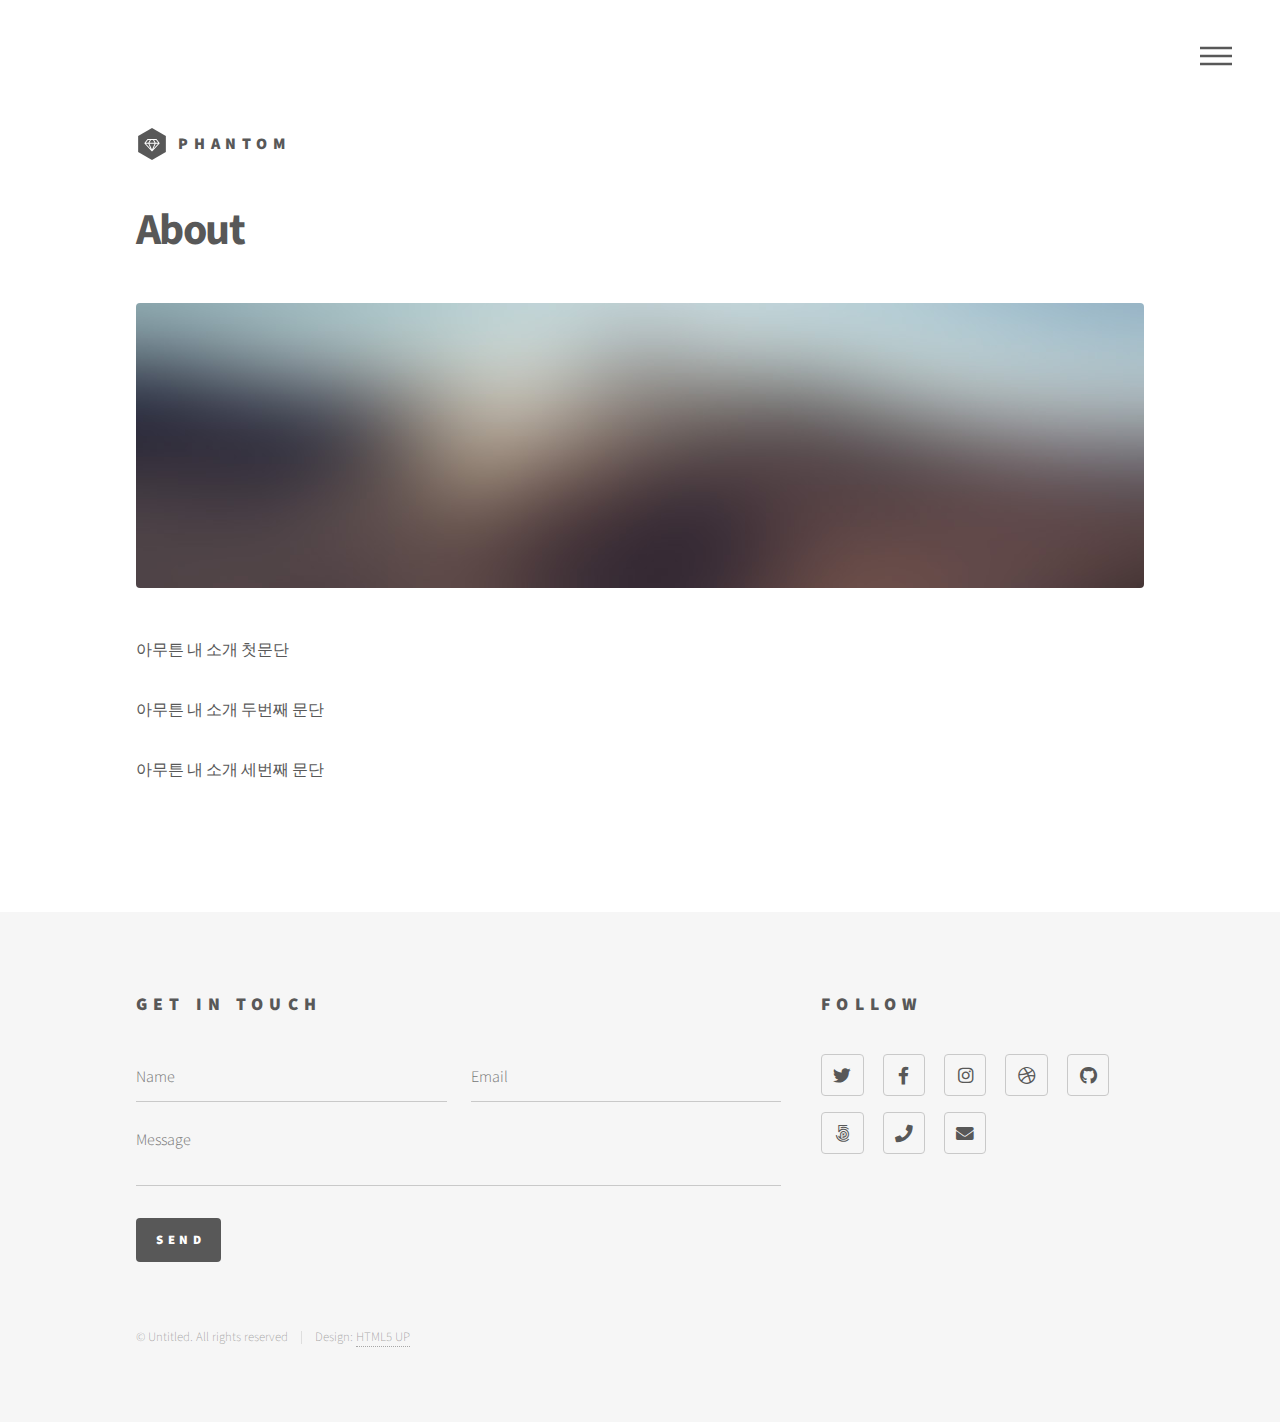
==== commit 2e096bb0: "🌊Update Page Specifics" ====
--- a/about.html
+++ b/about.html
@@ -6,7 +6,7 @@
 -->
 <html>
 	<head>
-		<title>Generic - Phantom by HTML5 UP</title>
+		<title>About - Portfolio by SeoYeonChoi </title>
 		<meta charset="utf-8" />
 		<meta name="viewport" content="width=device-width, initial-scale=1, user-scalable=no" />
 		<link rel="stylesheet" href="assets/css/main.css" />
@@ -50,11 +50,11 @@
 				<!-- Main -->
 					<div id="main">
 						<div class="inner">
-							<h1>Generic Page</h1>
+							<h1>About</h1>
 							<span class="image main"><img src="images/pic13.jpg" alt="" /></span>
-							<p>Donec eget ex magna. Interdum et malesuada fames ac ante ipsum primis in faucibus. Pellentesque venenatis dolor imperdiet dolor mattis sagittis. Praesent rutrum sem diam, vitae egestas enim auctor sit amet. Pellentesque leo mauris, consectetur id ipsum sit amet, fergiat. Pellentesque in mi eu massa lacinia malesuada et a elit. Donec urna ex, lacinia in purus ac, pretium pulvinar mauris. Curabitur sapien risus, commodo eget turpis at, elementum convallis elit. Pellentesque enim turpis, hendrerit tristique.</p>
-							<p>Lorem ipsum dolor sit amet, consectetur adipiscing elit. Duis dapibus rutrum facilisis. Class aptent taciti sociosqu ad litora torquent per conubia nostra, per inceptos himenaeos. Etiam tristique libero eu nibh porttitor fermentum. Nullam venenatis erat id vehicula viverra. Nunc ultrices eros ut ultricies condimentum. Mauris risus lacus, blandit sit amet venenatis non, bibendum vitae dolor. Nunc lorem mauris, fringilla in aliquam at, euismod in lectus. Pellentesque habitant morbi tristique senectus et netus et malesuada fames ac turpis egestas. In non lorem sit amet elit placerat maximus. Pellentesque aliquam maximus risus, vel venenatis mauris vehicula hendrerit.</p>
-							<p>Interdum et malesuada fames ac ante ipsum primis in faucibus. Pellentesque venenatis dolor imperdiet dolor mattis sagittis. Praesent rutrum sem diam, vitae egestas enim auctor sit amet. Pellentesque leo mauris, consectetur id ipsum sit amet, fersapien risus, commodo eget turpis at, elementum convallis elit. Pellentesque enim turpis, hendrerit tristique lorem ipsum dolor.</p>
+							<p>아무튼 내 소개 첫문단</p>
+							<p>아무튼 내 소개 두번째 문단</p>
+							<p>아무튼 내 소개 세번째 문단</p>
 						</div>
 					</div>
 
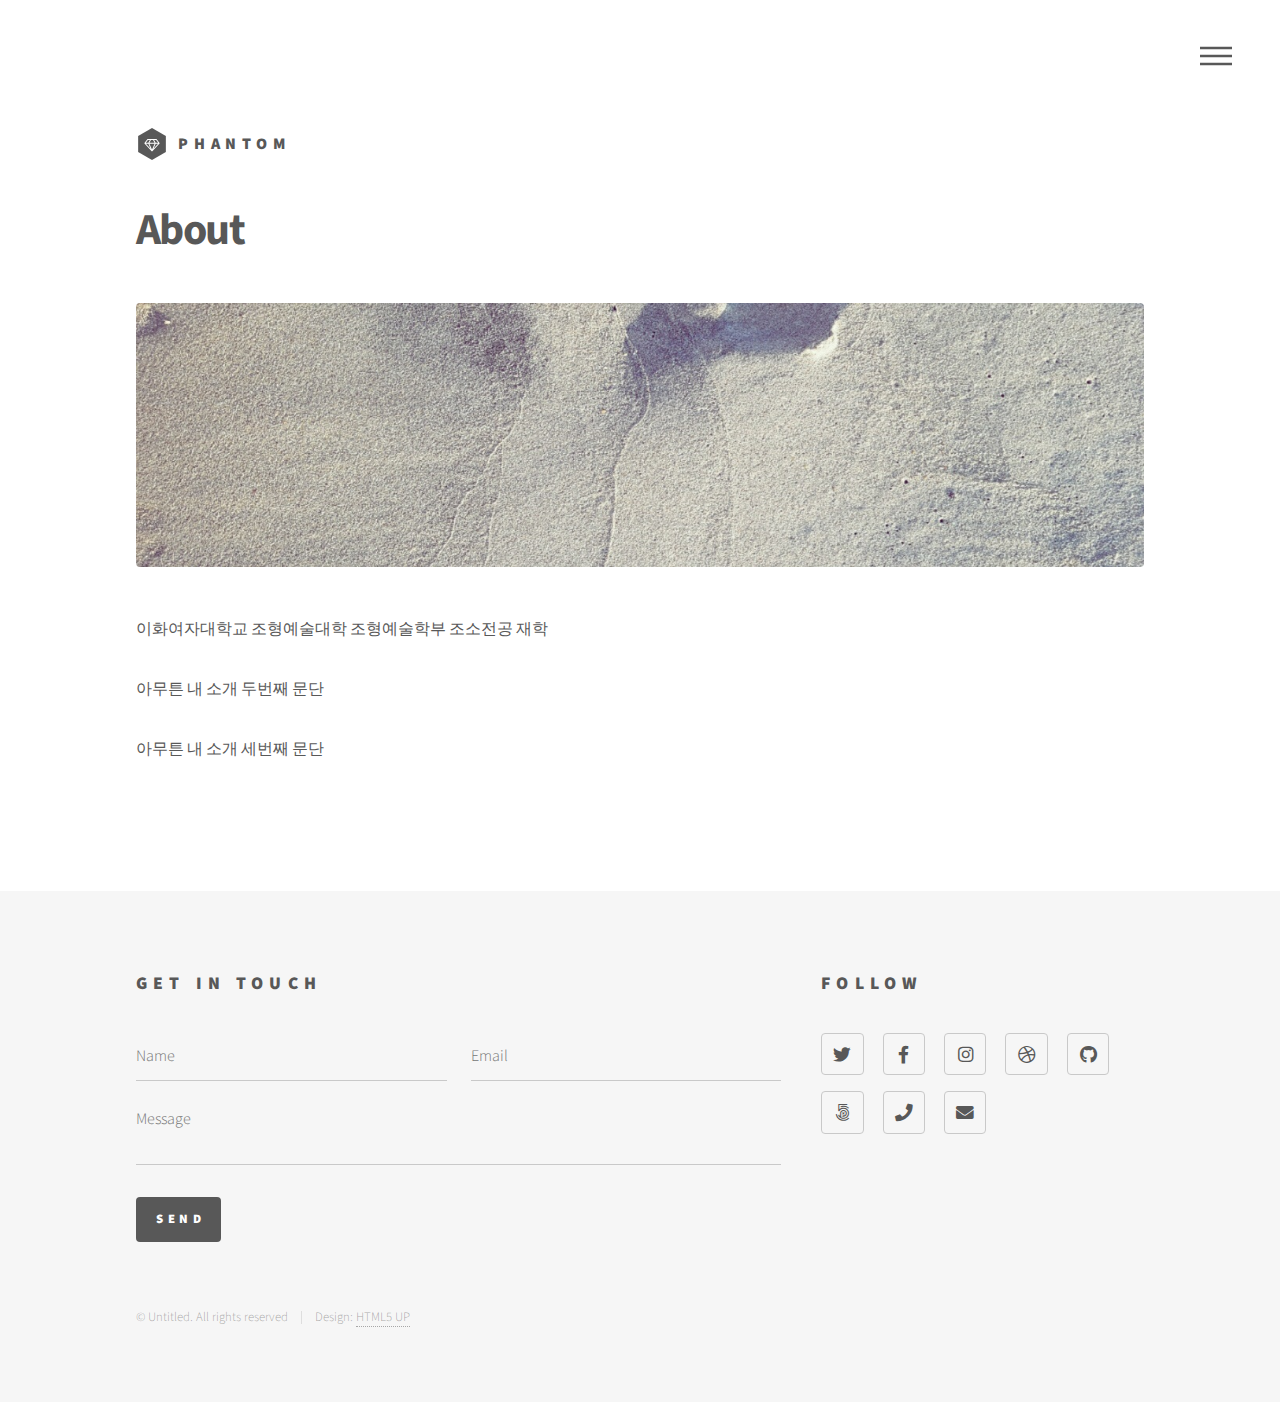
==== commit 2e7342dc: "d" ====
--- a/about.html
+++ b/about.html
@@ -40,9 +40,11 @@
 						<h2>Menu</h2>
 						<ul>
 							<li><a href="index.html">Home</a></li>
-							<li><a href="generic.html">Ipsum veroeros</a></li>
-							<li><a href="generic.html">Tempus etiam</a></li>
-							<li><a href="generic.html">Consequat dolor</a></li>
+							<li><a href="about.html">About</a></li>
+							<li><a href="photography.html">Photography</a></li>
+							<li><a href="sculpture.html">sculpture</a></li>
+							<li><a href="Drowing.html">Drowing</a></li>
+							<li><a href="Digital.html">Digital</a></li>
 							<li><a href="elements.html">Elements</a></li>
 						</ul>
 					</nav>
@@ -51,8 +53,8 @@
 					<div id="main">
 						<div class="inner">
 							<h1>About</h1>
-							<span class="image main"><img src="images/pic13.jpg" alt="" /></span>
-							<p>아무튼 내 소개 첫문단</p>
+							<span class="image main"><img src="images/Aboutff.jpg" alt="" /></span>
+							<p>이화여자대학교 조형예술대학 조형예술학부 조소전공 재학</p>
 							<p>아무튼 내 소개 두번째 문단</p>
 							<p>아무튼 내 소개 세번째 문단</p>
 						</div>
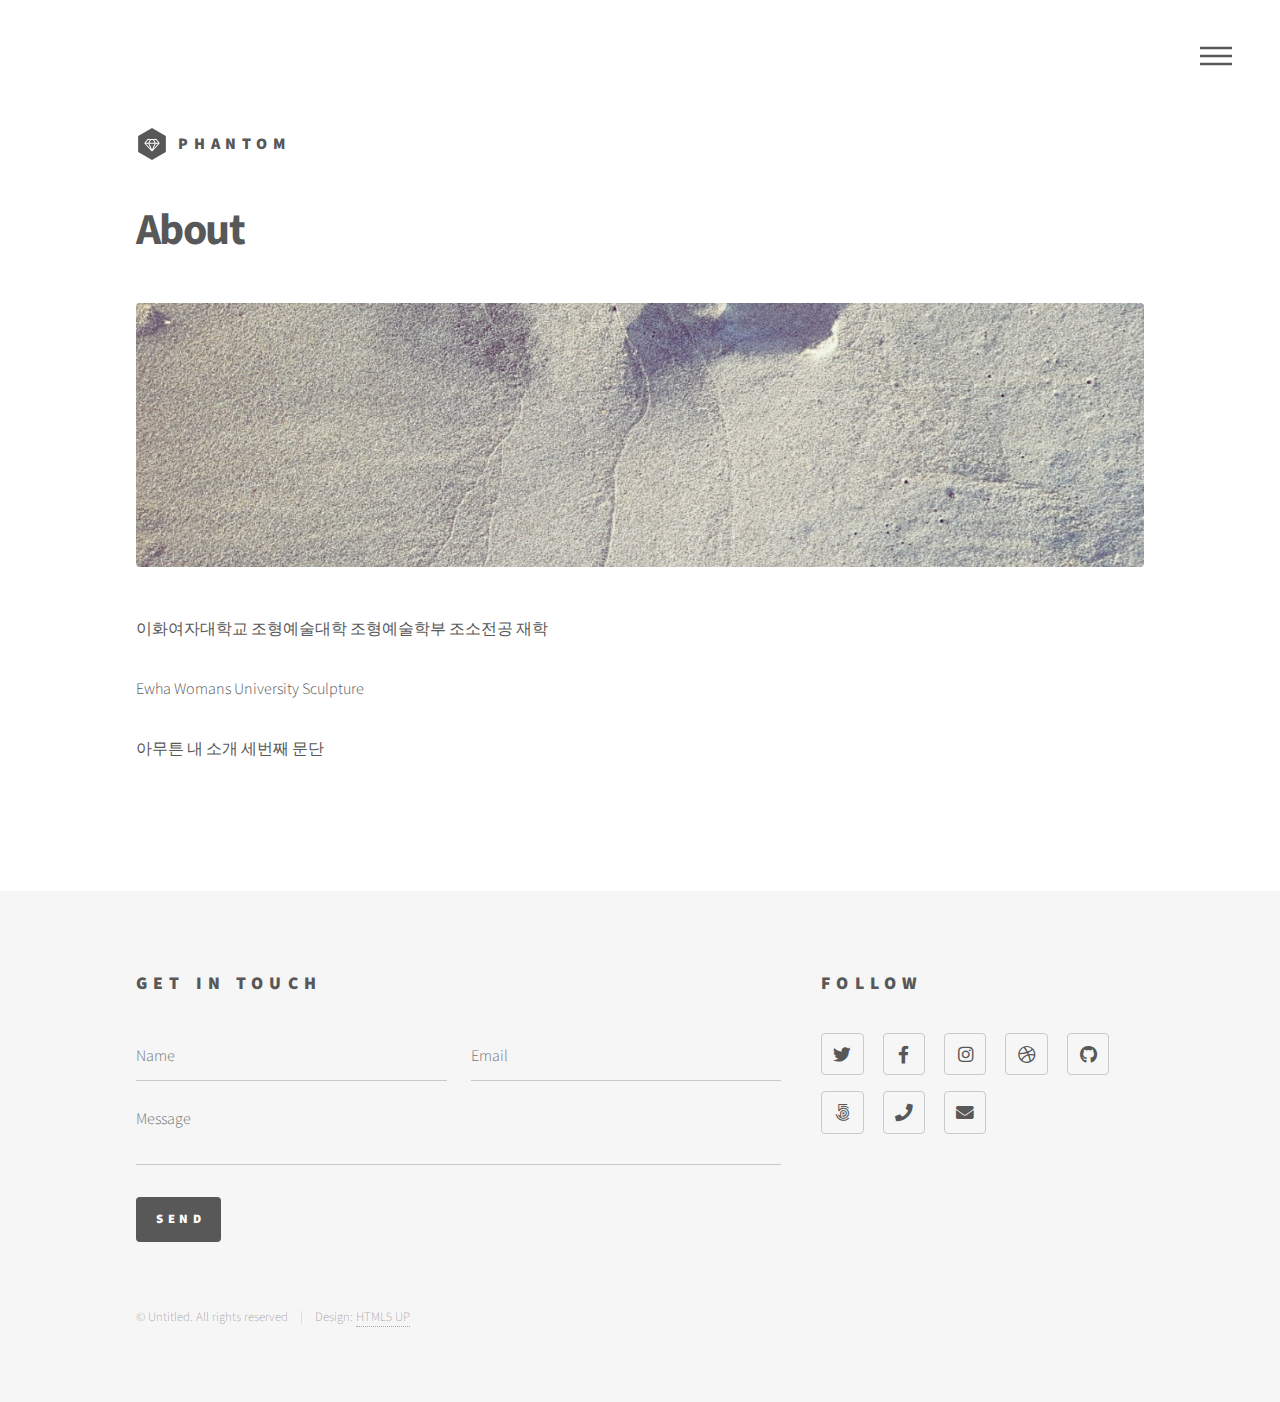
==== commit bd74c6c9: "⭕Edit Menu and Head" ====
--- a/about.html
+++ b/about.html
@@ -55,7 +55,7 @@
 							<h1>About</h1>
 							<span class="image main"><img src="images/Aboutff.jpg" alt="" /></span>
 							<p>이화여자대학교 조형예술대학 조형예술학부 조소전공 재학</p>
-							<p>아무튼 내 소개 두번째 문단</p>
+							<p>Ewha Womans University Sculpture</p>
 							<p>아무튼 내 소개 세번째 문단</p>
 						</div>
 					</div>
--- a/assets/css/main.css
+++ b/assets/css/main.css
@@ -2572,7 +2572,7 @@
 		-webkit-flex-wrap: wrap;
 		-ms-flex-wrap: wrap;
 		flex-wrap: wrap;
-		postiion: relative;
+		position: relative;
 		margin: -2.5em 0 0 -2.5em;
 	}
 
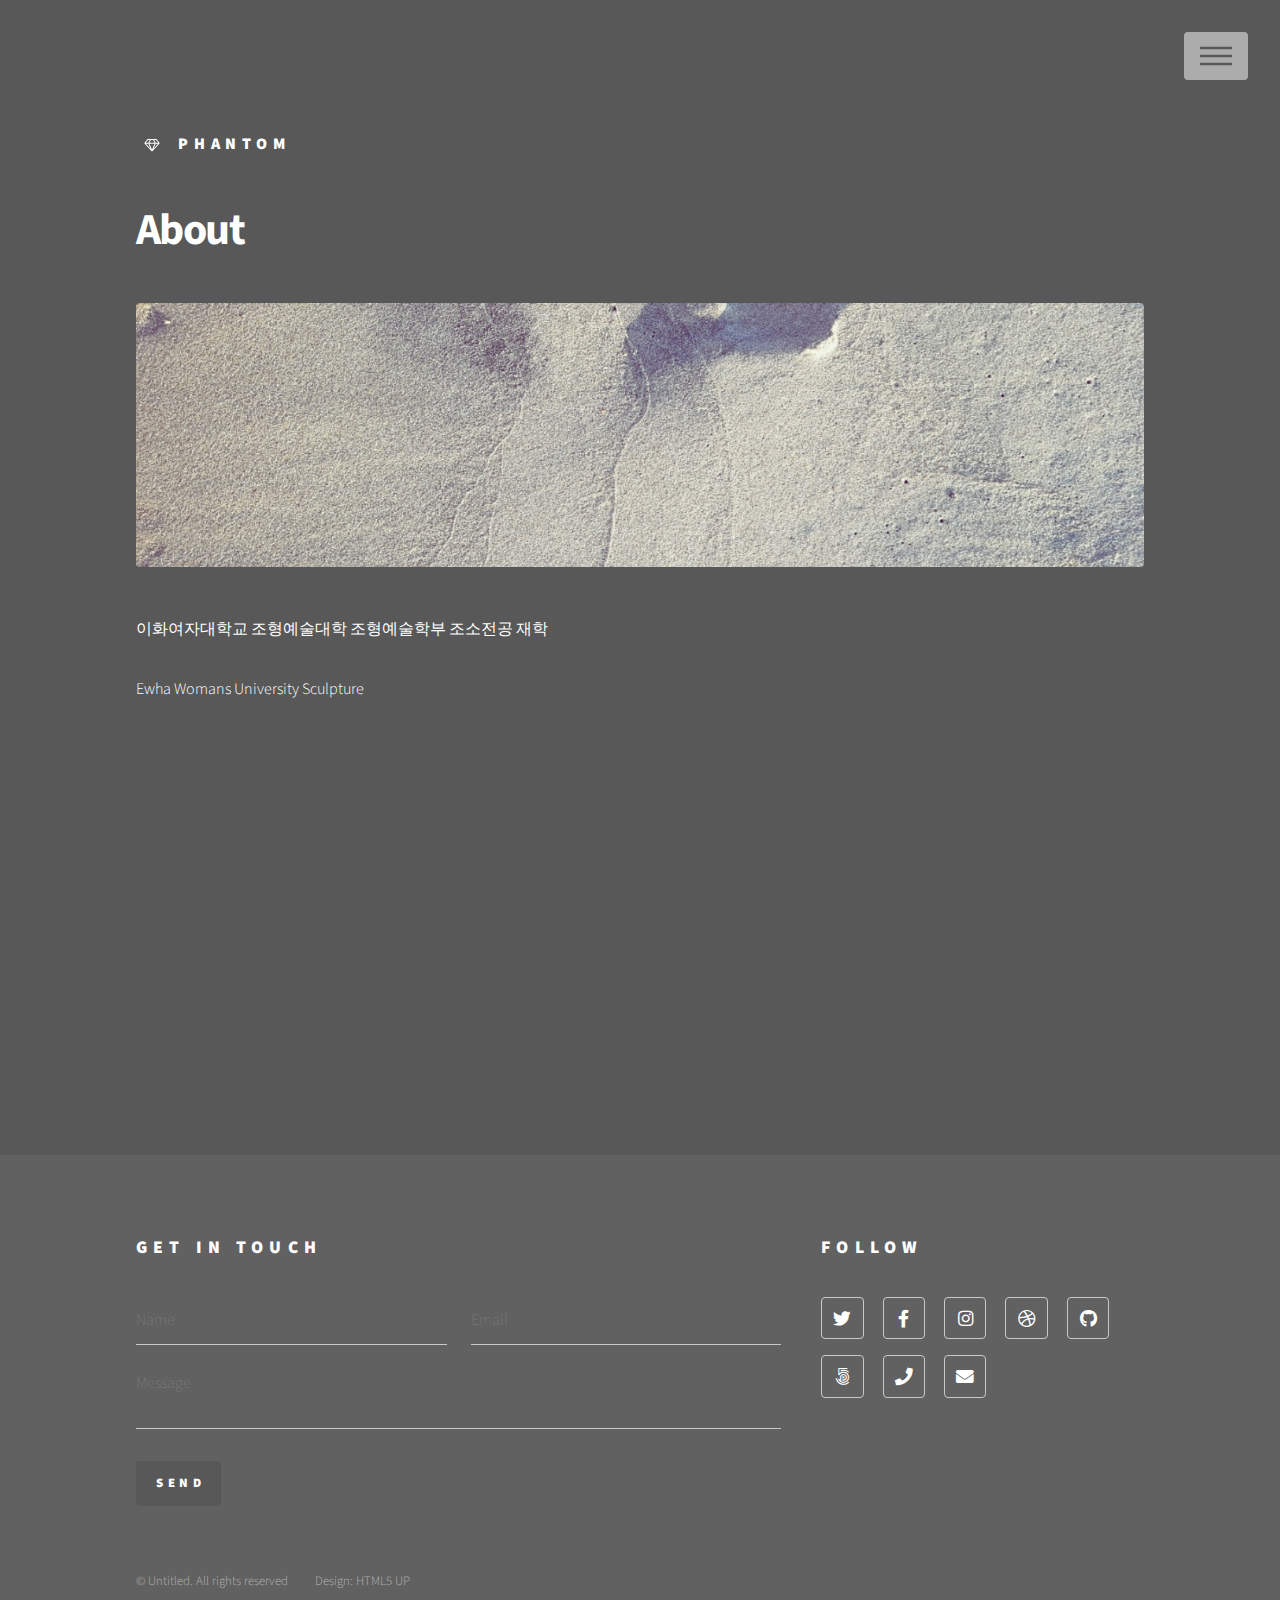
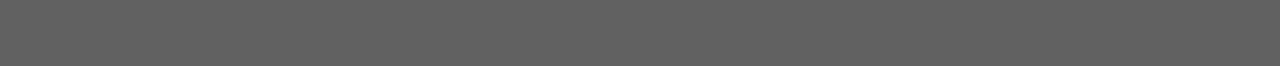
==== commit bb4a735e: "제출 전 기타등등" ====
--- a/about.html
+++ b/about.html
@@ -44,7 +44,7 @@
 							<li><a href="photography.html">Photography</a></li>
 							<li><a href="sculpture.html">sculpture</a></li>
 							<li><a href="Drowing.html">Drowing</a></li>
-							<li><a href="Digital.html">Digital</a></li>
+							<li><a href="Digital.html">Digital works</a></li>
 							<li><a href="elements.html">Elements</a></li>
 						</ul>
 					</nav>
@@ -56,7 +56,9 @@
 							<span class="image main"><img src="images/Aboutff.jpg" alt="" /></span>
 							<p>이화여자대학교 조형예술대학 조형예술학부 조소전공 재학</p>
 							<p>Ewha Womans University Sculpture</p>
-							<p>아무튼 내 소개 세번째 문단</p>
+							<iframe width="560" height="315" src="https://www.youtube.com/embed/FACg3b0NPok" 
+							title="YouTube video player" frameborder="0" 
+							allow="accelerometer; autoplay; clipboard-write; encrypted-media; gyroscope; picture-in-picture" allowfullscreen></iframe>
 						</div>
 					</div>
 
--- a/assets/css/main.css
+++ b/assets/css/main.css
@@ -99,7 +99,7 @@
 	}
 
 	body {
-		background: #ffffff;
+		background: #585858;
 	}
 
 		body.is-preload *, body.is-preload *:before, body.is-preload *:after {
@@ -116,7 +116,7 @@
 /* Type */
 
 	body, input, select, textarea {
-		color: #585858;
+		color: #ffffff;
 		font-family: "Source Sans Pro", Helvetica, sans-serif;
 		font-size: 16pt;
 		font-weight: 300;
@@ -2988,8 +2988,8 @@
 		max-width: 80%;
 		height: 100%;
 		-webkit-overflow-scrolling: touch;
-		background: #585858;
-		color: #ffffff;
+		background: rgba(255, 255, 255, 0.8);
+		color: #585858;
 		cursor: default;
 		visibility: hidden;
 		z-index: 10002;
@@ -3166,7 +3166,7 @@
 
 	#footer {
 		padding: 5em 0 6em 0 ;
-		background-color: #f6f6f6;
+		background-color: #616161;
 	}
 
 		#footer > .inner {
@@ -3204,7 +3204,7 @@
 				margin-top: 5em;
 				list-style: none;
 				font-size: 0.8em;
-				color: rgba(88, 88, 88, 0.5);
+				color: rgba(255, 255, 255, 0.5);
 			}
 
 				#footer > .inner .copyright a {
